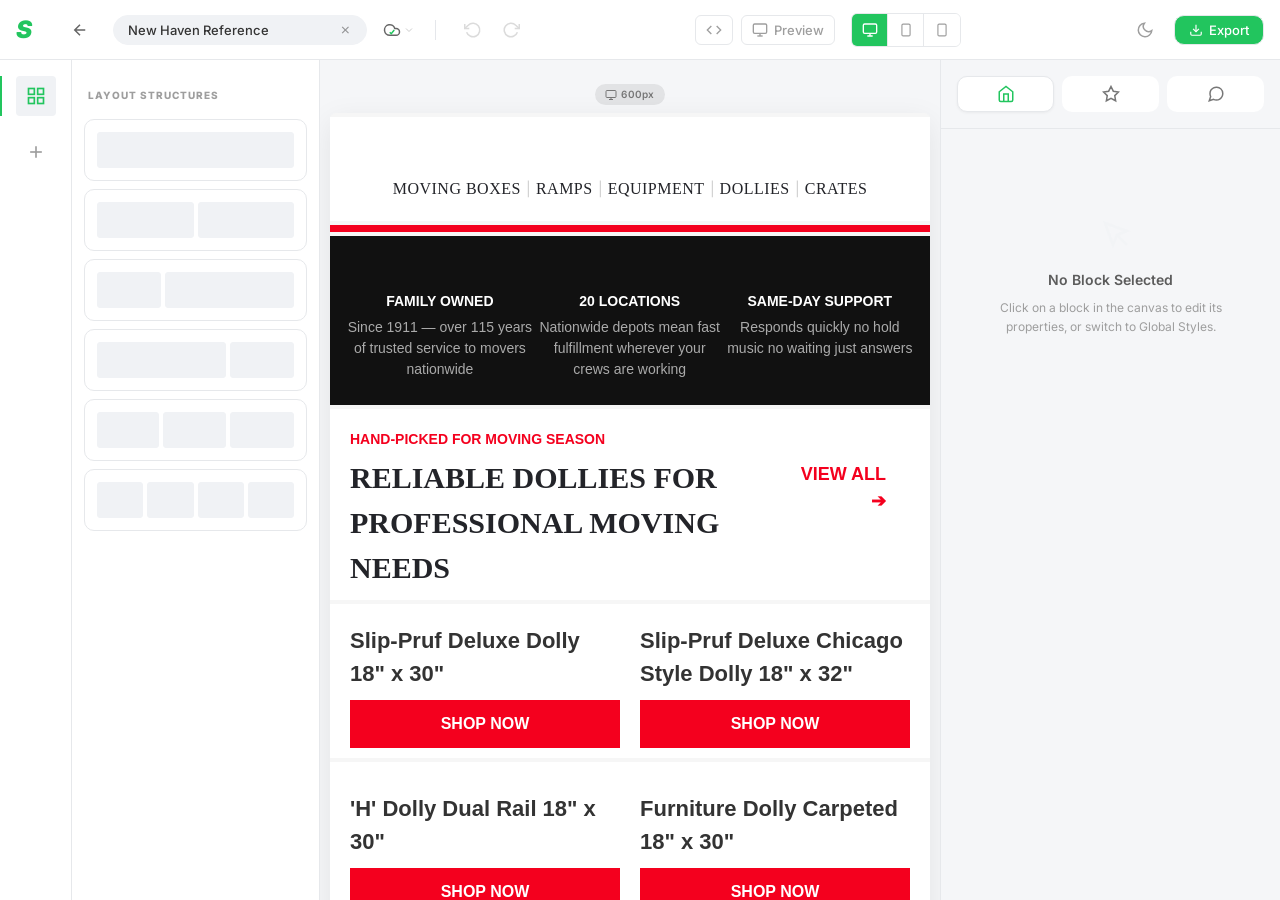
==== index.html @ c39fb2c6 "f" ====
<!DOCTYPE html>
<html lang="en">
<head>
  <meta charset="UTF-8">
  <meta name="viewport" content="width=device-width, initial-scale=1.0">
  <title>Email Newsletter Builder</title>
  <meta name="description" content="Drag-and-drop email newsletter builder. Create professional, responsive email templates with ease.">
  <link rel="stylesheet" href="styles/main.css">
  <link rel="icon" href="data:image/svg+xml,<svg xmlns='http://www.w3.org/2000/svg' viewBox='0 0 100 100'><text y='.9em' font-size='90'>📧</text></svg>">
</head>
<body>

  <!-- ======================== APP LAYOUT ======================== -->
  <div class="app-layout">

    <!-- ==================== TOP TOOLBAR ==================== -->
    <header class="toolbar" id="main-toolbar" style="justify-content: space-between; padding: 0 16px;">
      
      <!-- LEFT SECTION -->
      <div class="toolbar__left" style="gap: 16px;">
        <!-- Logo -->
        <div class="toolbar__logo" style="color:var(--accent-green); font-size:24px; font-style:italic; font-weight:900; letter-spacing:-1px;">
          S
        </div>

        <!-- Back Button -->
        <button class="toolbar-btn toolbar-btn--icon" style="border:none; box-shadow:none; background:transparent;" title="Back">
          <svg viewBox="0 0 24 24" fill="none" stroke="#666" stroke-width="2"><path d="M19 12H5M12 19l-7-7 7-7"/></svg>
        </button>

        <!-- Template Name Pill -->
        <div class="toolbar__template-name">
          <input type="text" id="template-name-input" value="New Haven Reference" spellcheck="false" />
          <svg style="width:14px;height:14px;cursor:pointer;opacity:0.5;" viewBox="0 0 24 24" fill="none" stroke="currentColor" stroke-width="2"><line x1="18" y1="6" x2="6" y2="18"></line><line x1="6" y1="6" x2="18" y2="18"></line></svg>
        </div>

        <!-- Save/Cloud -->
        <button class="toolbar-btn" style="border:none; box-shadow:none; background:transparent; padding:0; gap:2px; color:#666;" id="btn-save" title="Save">
          <svg style="width:18px;height:18px;" viewBox="0 0 24 24" fill="none" stroke="currentColor" stroke-width="2"><path d="M17.5 19H9a7 7 0 1 1 6.71-9h1.79a4.5 4.5 0 1 1 0 9Z"/><polyline points="9 15 11 17 15 12" stroke="var(--accent-green)"></polyline></svg>
          <svg style="width:12px;height:12px;color:#ccc;" viewBox="0 0 24 24" fill="none" stroke="currentColor" stroke-width="2"><polyline points="6 9 12 15 18 9"></polyline></svg>
        </button>

        <div class="toolbar__divider" style="height:20px; margin:0 4px; background:#e5e7eb;"></div>

        <!-- History Group -->
        <div style="display:flex; gap:4px;">
          <button class="toolbar-btn toolbar-btn--icon" style="border:none; box-shadow:none; background:transparent; color:#999;" id="btn-undo" title="Undo">
            <svg viewBox="0 0 24 24" fill="none" stroke="currentColor" stroke-width="2"><polyline points="1 4 1 10 7 10"/><path d="M3.51 15a9 9 0 102.13-9.36L1 10"/></svg>
          </button>
          <button class="toolbar-btn toolbar-btn--icon" style="border:none; box-shadow:none; background:transparent; color:#999;" id="btn-redo" title="Redo">
            <svg viewBox="0 0 24 24" fill="none" stroke="currentColor" stroke-width="2"><polyline points="23 4 23 10 17 10"/><path d="M20.49 15a9 9 0 11-2.13-9.36L23 10"/></svg>
          </button>
        </div>
      </div>

      <!-- CENTER SECTION -->
      <div class="toolbar__center" style="display:flex; align-items:center; gap:8px;">
        <button class="toolbar-btn" style="border:1px solid var(--border-color); color:var(--text-muted);" id="btn-code" title="HTML Code">
          <svg style="width:16px;height:16px;" viewBox="0 0 24 24" fill="none" stroke="currentColor" stroke-width="2"><polyline points="16 18 22 12 16 6"/><polyline points="8 6 2 12 8 18"/></svg>
        </button>
        <button class="toolbar-btn" style="border:1px solid var(--border-color); color:var(--text-muted);" id="btn-preview" title="Preview">
          <svg style="width:16px;height:16px;" viewBox="0 0 24 24" fill="none" stroke="currentColor" stroke-width="2"><rect x="2" y="3" width="20" height="14" rx="2"/><line x1="8" y1="21" x2="16" y2="21"/><line x1="12" y1="17" x2="12" y2="21"/></svg>
          <span style="font-size:13px;">Preview</span>
        </button>

        <!-- Responsive Toggles -->
        <div style="display:flex; border:1px solid var(--border-color); border-radius:var(--radius-sm); overflow:hidden; margin-left:8px;">
          <button class="toolbar-btn responsive-toggle__btn responsive-toggle__btn--active" data-viewport="desktop" style="border:none; border-radius:0; border-right:1px solid var(--border-color);">
            <svg style="width:16px;height:16px;" viewBox="0 0 24 24" fill="none" stroke="currentColor" stroke-width="2"><rect x="2" y="3" width="20" height="14" rx="2"/><line x1="8" y1="21" x2="16" y2="21"/><line x1="12" y1="17" x2="12" y2="21"/></svg>
          </button>
          <button class="toolbar-btn responsive-toggle__btn" data-viewport="tablet" style="border:none; border-radius:0; border-right:1px solid var(--border-color); color:var(--text-muted);">
            <svg style="width:14px;height:14px;" viewBox="0 0 24 24" fill="none" stroke="currentColor" stroke-width="2"><rect x="5" y="2" width="14" height="20" rx="2"/><line x1="12" y1="18" x2="12.01" y2="18"/></svg>
          </button>
          <button class="toolbar-btn responsive-toggle__btn" data-viewport="mobile" style="border:none; border-radius:0; padding:6px 12px; color:var(--text-muted);">
            <svg style="width:14px;height:14px;" viewBox="0 0 24 24" fill="none" stroke="currentColor" stroke-width="2"><rect x="5" y="2" width="14" height="20" rx="2"/><line x1="12" y1="18" x2="12.01" y2="18"/></svg>
          </button>
        </div>
      </div>

      <!-- RIGHT SECTION -->
      <div class="toolbar__right" style="gap:12px; display: flex; align-items: center;">
        <!-- Theme Toggle -->
        <button class="toolbar-btn toolbar-btn--icon" id="btn-theme-toggle" style="border:none; box-shadow:none; background:transparent; color:var(--text-muted);" title="Toggle Dark Mode">
          <svg viewBox="0 0 24 24" fill="none" stroke="currentColor" stroke-width="2"><path d="M21 12.79A9 9 0 1 1 11.21 3 7 7 0 0 0 21 12.79z"></path></svg>
        </button>

        <!-- Export -->
        <div style="position:relative;">
          <button class="toolbar-btn toolbar-btn--primary" style="gap:6px; font-weight:500; font-size:13px; padding:6px 14px;" id="btn-export">
            <svg viewBox="0 0 24 24" fill="none" stroke="currentColor" stroke-width="2" style="width:14px;height:14px;"><path d="M21 15v4a2 2 0 01-2 2H5a2 2 0 01-2-2v-4"/><polyline points="7 10 12 15 17 10"/><line x1="12" y1="15" x2="12" y2="3"/></svg>
            Export
          </button>
          
          <div class="export-dropdown" id="export-dropdown">
            <button class="export-dropdown__item" id="export-copy">
              <svg viewBox="0 0 24 24" fill="none" stroke="currentColor" stroke-width="2"><rect x="9" y="9" width="13" height="13" rx="2"/><path d="M5 15H4a2 2 0 01-2-2V4a2 2 0 012-2h9a2 2 0 012 2v1"/></svg>
              Copy HTML
            </button>
            <button class="export-dropdown__item" id="export-download">
              <svg viewBox="0 0 24 24" fill="none" stroke="currentColor" stroke-width="2"><path d="M21 15v4a2 2 0 01-2 2H5a2 2 0 01-2-2v-4"/><polyline points="7 10 12 15 17 10"/><line x1="12" y1="15" x2="12" y2="3"/></svg>
              Download .html
            </button>
          </div>
        </div>
      </div>
    </header>

    <!-- ==================== LEFT PANEL — BLOCKS ==================== -->
    <aside class="panel-left" id="panel-left">
      <!-- Thin Sidebar -->
      <div class="panel-left__thin">
        <button class="panel-tab panel-tab--active" data-tab="structures" title="Structures">
          <svg viewBox="0 0 24 24" fill="none" stroke="currentColor" stroke-width="2"><rect x="3" y="3" width="7" height="7"/><rect x="14" y="3" width="7" height="7"/><rect x="3" y="14" width="7" height="7"/><rect x="14" y="14" width="7" height="7"/></svg>
        </button>
        <button class="panel-tab" data-tab="blocks" title="Add Blocks">
          <svg viewBox="0 0 24 24" fill="none" stroke="currentColor" stroke-width="2"><line x1="12" y1="5" x2="12" y2="19"/><line x1="5" y1="12" x2="19" y2="12"/></svg>
        </button>
      </div>

      <!-- Wide Sidebar -->
      <div class="panel-left__wide">
        <div class="panel-left__body" id="blocks-panel-body">
          <!-- Rendered by BlocksPanel.render() -->
        </div>
      </div>
    </aside>

    <!-- ==================== CENTER CANVAS ==================== -->
    <main class="canvas-area" id="canvas-area">
      <div class="canvas-width-badge" id="canvas-width-badge">
        <svg viewBox="0 0 24 24" fill="none" stroke="currentColor" stroke-width="2" style="width:12px;height:12px;"><rect x="2" y="3" width="20" height="14" rx="2"/><line x1="8" y1="21" x2="16" y2="21"/><line x1="12" y1="17" x2="12" y2="21"/></svg>
        <span id="canvas-width-text">600px</span>
      </div>
      <div class="canvas-wrapper" id="canvas-wrapper">
        <div class="canvas-email" id="canvas-email">
          <!-- Rendered by Canvas.render() -->
        </div>
      </div>
    </main>

    <!-- ==================== RIGHT PANEL — PROPERTIES ==================== -->
    <aside class="panel-right" id="panel-right">
      <div class="panel-right__tabs">
        <button class="panel-right__tab panel-right__tab--active" data-tab="properties" title="Block Properties">
          <svg viewBox="0 0 24 24" fill="none" stroke="currentColor" stroke-width="2"><path d="M3 9l9-7 9 7v11a2 2 0 0 1-2 2H5a2 2 0 0 1-2-2z"></path><polyline points="9 22 9 12 15 12 15 22"></polyline></svg>
        </button>
        <button class="panel-right__tab" data-tab="global" title="Global Styles">
          <svg viewBox="0 0 24 24" fill="none" stroke="currentColor" stroke-width="2"><polygon points="12 2 15.09 8.26 22 9.27 17 14.14 18.18 21.02 12 17.77 5.82 21.02 7 14.14 2 9.27 8.91 8.26 12 2"></polygon></svg>
        </button>
        <button class="panel-right__tab" title="Message Settings">
          <svg viewBox="0 0 24 24" fill="none" stroke="currentColor" stroke-width="2"><path d="M21 11.5a8.38 8.38 0 0 1-.9 3.8 8.5 8.5 0 0 1-7.6 4.7 8.38 8.38 0 0 1-3.8-.9L3 21l1.9-5.7a8.38 8.38 0 0 1-.9-3.8 8.5 8.5 0 0 1 4.7-7.6 8.38 8.38 0 0 1 3.8-.9h.5a8.48 8.48 0 0 1 8 8v.5z"></path></svg>
        </button>
      </div>
      <div class="panel-right__body" id="properties-panel-body">
        <!-- Rendered by PropertiesPanel.render() -->
      </div>
    </aside>

  </div>

  <!-- ======================== CODE VIEW MODAL ======================== -->
  <div class="modal-overlay" id="code-modal">
    <div class="modal">
      <div class="modal__header">
        <h2 class="modal__title">&lt;/&gt; HTML Source Code</h2>
        <button class="modal__close" id="code-modal-close">
          <svg viewBox="0 0 24 24" fill="none" stroke="currentColor" stroke-width="2"><line x1="18" y1="6" x2="6" y2="18"/><line x1="6" y1="6" x2="18" y2="18"/></svg>
        </button>
      </div>
      <div class="modal__body">
        <pre class="code-preview" id="code-preview-content"></pre>
      </div>
      <div class="modal__footer">
        <button class="btn btn--secondary" id="code-copy-btn">
          <svg viewBox="0 0 24 24" fill="none" stroke="currentColor" stroke-width="2"><rect x="9" y="9" width="13" height="13" rx="2"/><path d="M5 15H4a2 2 0 01-2-2V4a2 2 0 012-2h9a2 2 0 012 2v1"/></svg>
          Copy HTML
        </button>
        <button class="btn btn--primary" onclick="ExportEngine.closeCodeView()">Done</button>
      </div>
    </div>
  </div>

  <!-- ======================== TEMPLATES MODAL ======================== -->
  <div class="modal-overlay" id="templates-modal">
    <div class="modal" style="width: 500px; max-width: 90vw;">
      <div class="modal__header">
        <h2 class="modal__title">Stored Templates</h2>
        <button class="modal__close" id="templates-modal-close">
          <svg viewBox="0 0 24 24" fill="none" stroke="currentColor" stroke-width="2"><line x1="18" y1="6" x2="6" y2="18"/><line x1="6" y1="6" x2="18" y2="18"/></svg>
        </button>
      </div>
      <div class="modal__body" style="max-height: 400px; overflow-y: auto;" id="templates-list-container">
        <!-- Rendered via JS -->
      </div>
      <div class="modal__footer">
        <button class="btn btn--secondary" id="btn-new-template">Create New Blank Template</button>
        <button class="btn btn--primary" id="templates-modal-done">Done</button>
      </div>
    </div>
  </div>

  <!-- ======================== TOAST CONTAINER ======================== -->
  <div class="toast-container" id="toast-container"></div>

  <!-- ======================== SCRIPTS ======================== -->
  <script src="js/seed.js"></script>
  <script src="js/utils.js"></script>
  <script src="js/state.js"></script>

  <script src="js/blocks-panel.js"></script>
  <script src="js/canvas.js"></script>
  <script src="js/drag-drop.js"></script>
  <script src="js/properties-panel.js"></script>
  <script src="js/export.js"></script>
  <script src="js/app.js"></script>

</body>
</html>
---- styles/main.css ----
/* ==========================================================================
   Email Newsletter Builder — Design System
   Premium dark UI inspired by Stripo.email
   ========================================================================== */

/* ---------- Google Fonts ---------- */
@import url('https://fonts.googleapis.com/css2?family=Inter:wght@300;400;500;600;700;800&display=swap');

/* ---------- CSS Custom Properties ---------- */
:root {
  /* Surface colors */
  --bg-app: #f5f6f8;
  --bg-sidebar: #ffffff;
  --bg-sidebar-hover: #f0f2f5;
  --bg-panel: #f5f6f8;
  --bg-panel-header: #ffffff;
  --bg-canvas: #f5f6f8;
  --bg-email: #f6f6f6;
  --bg-input: #ffffff;
  --bg-input-focus: #ffffff;
  --bg-card: #ffffff;
  --bg-card-hover: #fafafa;
  --bg-toolbar: #ffffff;
  --bg-dropdown: #ffffff;
  --bg-tooltip: #333333;

  /* Text colors */
  --text-primary: #333333;
  --text-secondary: #5c5c5c;
  --text-muted: #9e9e9e;
  --text-inverse: #ffffff;

  /* Accent colors */
  --accent-green: #22c55e;
  --accent-green-hover: #16a34a;
  --accent-green-glow: rgba(34, 197, 94, 0.15);
  --accent-blue: #3b82f6;
  --accent-orange: #f97316;
  --accent-orange-border: rgba(249, 115, 22, 0.4);
  --accent-red: #ef4444;
  --accent-purple: #8b5cf6;
  
  /* Canvas specific UI */
  --bg-action-pill: #47475b; /* dark pill like screenshot */

  /* Borders */
  --border-color: #e6e8eb;
  --border-light: #f0f2f5;
  --border-focus: var(--accent-green);

  /* Spacing */
  --space-xs: 4px;
  --space-sm: 8px;
  --space-md: 12px;
  --space-lg: 16px;
  --space-xl: 24px;
  --space-2xl: 32px;

  /* Radii */
  --radius-sm: 6px;
  --radius-md: 10px;
  --radius-lg: 14px;
  --radius-xl: 20px;
  --radius-full: 9999px;

  /* Shadows */
  --shadow-sm: 0 1px 3px rgba(0, 0, 0, 0.05);
  --shadow-md: 0 4px 12px rgba(0, 0, 0, 0.05);
  --shadow-lg: 0 8px 30px rgba(0, 0, 0, 0.08);
  --shadow-glow-green: 0 4px 12px rgba(34, 197, 94, 0.2);
  --shadow-glow-orange: 0 4px 12px rgba(249, 115, 22, 0.2);

  /* Typography */
  --font-family: 'Inter', -apple-system, BlinkMacSystemFont, 'Segoe UI', sans-serif;
  --font-mono: 'JetBrains Mono', 'Fira Code', 'Consolas', monospace;
  --font-size-xs: 10px;
  --font-size-sm: 12px;
  --font-size-md: 13px;
  --font-size-base: 14px;
  --font-size-lg: 16px;
  --font-size-xl: 18px;
  --font-size-2xl: 22px;

  /* Transitions */
  --transition-fast: 120ms ease;
  --transition-normal: 200ms ease;
  --transition-slow: 350ms ease;

  /* Z-indices */
  --z-panel: 10;
  --z-toolbar: 20;
  --z-dropdown: 30;
  --z-modal: 50;
  --z-drag: 100;

  /* Panel widths */
  --panel-left-width: 320px;
  --panel-right-width: 340px;
  --toolbar-height: 60px;
}

/* ==========================================================================
   Dark Mode Theme Overrides
   ========================================================================== */
.theme-dark {
  --bg-app: #121212 !important;
  --bg-sidebar: #1e1e1e !important;
  --bg-sidebar-hover: #2d2d2d !important;
  --bg-panel: #1e1e1e !important;
  --bg-panel-header: #1e1e1e !important;
  --bg-canvas: #0f0f0f !important;
  --bg-email: #2a2a2a !important;
  --bg-input: #2d2d2d !important;
  --bg-input-focus: #333333 !important;
  --bg-card: #252525 !important;
  --bg-card-hover: #2d2d2d !important;
  --bg-toolbar: #1e1e1e !important;
  --bg-dropdown: #252525 !important;
  --bg-tooltip: #ffffff !important;

  --text-primary: #e0e0e0 !important;
  --text-secondary: #aaaaaa !important;
  --text-muted: #777777 !important;
  --text-inverse: #121212 !important;

  --border-color: #333333 !important;
  --border-light: #2d2d2d !important;

  --shadow-sm: 0 1px 3px rgba(0, 0, 0, 0.4) !important;
  --shadow-md: 0 4px 12px rgba(0, 0, 0, 0.4) !important;
  --shadow-lg: 0 8px 30px rgba(0, 0, 0, 0.6) !important;
}

.theme-dark .panel-left__thin,
.theme-dark .panel-left__wide,
.theme-dark .accordion {
  background: var(--bg-sidebar) !important;
}

.theme-dark .toolbar-btn,
.theme-dark .toolbar-btn--icon {
  border-color: var(--border-color) !important;
  color: var(--text-primary) !important;
}

.theme-dark .toolbar-btn:hover {
  background: var(--bg-sidebar-hover) !important;
}

.theme-dark .toolbar__template-name,
.theme-dark .toolbar__template-name input {
  background: var(--bg-input) !important;
  color: var(--text-primary) !important;
}

.theme-dark .panel-tab svg,
.theme-dark .toolbar-btn svg,
.theme-dark .accordion__header {
  color: var(--text-primary) !important;
}

.theme-dark .accordion {
  border-color: var(--border-color) !important;
}

/* ---------- Reset & Base ---------- */
*, *::before, *::after {
  box-sizing: border-box;
  margin: 0;
  padding: 0;
}

html, body {
  height: 100%;
  overflow: hidden;
}

body {
  font-family: var(--font-family);
  font-size: var(--font-size-base);
  color: var(--text-primary);
  background: var(--bg-app);
  -webkit-font-smoothing: antialiased;
  -moz-osx-font-smoothing: grayscale;
  line-height: 1.5;
}

a { color: var(--accent-blue); text-decoration: none; }
a:hover { text-decoration: underline; }

button {
  font-family: inherit;
  cursor: pointer;
  border: none;
  background: none;
  color: inherit;
  font-size: inherit;
}

input, select, textarea {
  font-family: inherit;
  font-size: var(--font-size-md);
  color: var(--text-primary);
  background: var(--bg-input);
  border: 1px solid var(--border-color);
  border-radius: var(--radius-sm);
  padding: 6px 10px;
  outline: none;
  transition: border-color var(--transition-fast), background var(--transition-fast);
}

input:focus, select:focus, textarea:focus {
  border-color: var(--border-focus);
  background: var(--bg-input-focus);
}

/* ---------- Scrollbar ---------- */
::-webkit-scrollbar { width: 6px; height: 6px; }
::-webkit-scrollbar-track { background: transparent; }
::-webkit-scrollbar-thumb {
  background: var(--border-color);
  border-radius: var(--radius-full);
}
::-webkit-scrollbar-thumb:hover { background: var(--border-light); }

/* ---------- App Layout ---------- */
.app-layout {
  display: grid;
  grid-template-rows: var(--toolbar-height) 1fr;
  grid-template-columns: var(--panel-left-width) 1fr var(--panel-right-width);
  grid-template-areas:
    "toolbar toolbar toolbar"
    "left canvas right";
  height: 100vh;
  width: 100vw;
}

/* ---------- Top Toolbar ---------- */
.toolbar {
  grid-area: toolbar;
  display: flex;
  align-items: center;
  justify-content: space-between;
  padding: 0 var(--space-lg);
  background: var(--bg-toolbar);
  backdrop-filter: blur(12px);
  border-bottom: 1px solid var(--border-color);
  z-index: var(--z-toolbar);
  gap: var(--space-md);
}

.toolbar__left, .toolbar__center, .toolbar__right {
  display: flex;
  align-items: center;
  gap: var(--space-sm);
}

.toolbar__left { flex: 0 0 auto; }
.toolbar__center { flex: 1 1 auto; justify-content: center; }
.toolbar__right { flex: 0 0 auto; }

.toolbar__logo {
  display: flex;
  align-items: center;
  gap: var(--space-sm);
  font-weight: 700;
  font-size: var(--font-size-lg);
  color: var(--accent-green);
  letter-spacing: -0.5px;
  margin-right: var(--space-lg);
}

.toolbar__logo svg {
  width: 24px;
  height: 24px;
}

.toolbar__template-name {
  display: flex;
  align-items: center;
  gap: var(--space-sm);
  background: var(--border-light);
  border: 1px solid var(--border-light);
  border-radius: var(--radius-xl);
  padding: 6px 14px;
  font-size: var(--font-size-md);
  font-weight: 500;
  color: var(--text-primary);
  min-width: 180px;
  cursor: text;
  transition: border-color var(--transition-fast), background var(--transition-fast);
}

.toolbar__template-name:hover,
.toolbar__template-name:focus-within {
  border-color: var(--border-color);
  background: var(--bg-input);
}

.toolbar__template-name input {
  background: none;
  border: none;
  padding: 0;
  color: var(--text-primary);
  font-weight: 500;
  width: 100%;
}

.toolbar__template-name input:focus { border: none; background: none; }

.toolbar__divider {
  width: 1px;
  height: 24px;
  background: var(--border-color);
  margin: 0 var(--space-sm);
}

/* Toolbar buttons */
.toolbar-btn {
  display: flex;
  align-items: center;
  justify-content: center;
  gap: 6px;
  padding: 6px 10px;
  border-radius: var(--radius-sm);
  border: 1px solid var(--border-color);
  background: var(--bg-card);
  font-size: var(--font-size-sm);
  font-weight: 500;
  color: var(--text-secondary);
  transition: all var(--transition-fast);
  position: relative;
}

.toolbar-btn:hover {
  background: var(--bg-sidebar-hover);
  color: var(--text-primary);
  border-color: #d1d5db;
}

.toolbar-btn--icon {
  padding: 6px;
  width: 34px;
  height: 34px;
}

.toolbar-btn svg {
  width: 18px;
  height: 18px;
  flex-shrink: 0;
}

.toolbar-btn--disabled {
  opacity: 0.35;
  pointer-events: none;
}

.toolbar-btn--primary {
  background: var(--accent-green);
  color: var(--text-inverse);
  font-weight: 600;
  padding: 7px 18px;
  border-radius: var(--radius-md);
}

.toolbar-btn--primary:hover {
  background: var(--accent-green-hover);
  color: var(--text-inverse);
  box-shadow: var(--shadow-glow-green);
}

.toolbar-btn--export {
  background: var(--accent-green);
  color: var(--text-inverse);
  font-weight: 600;
  padding: 7px 20px;
  border-radius: var(--radius-md);
  border: 1px solid var(--accent-green);
  gap: 8px;
}

.toolbar-btn--export:hover {
  background: var(--accent-green-hover);
  border-color: var(--accent-green-hover);
  transform: translateY(-1px);
  color: var(--text-inverse);
}

/* ---------- Left Panel (Blocks) ---------- */
.panel-left {
  grid-area: left;
  background: var(--bg-sidebar);
  border-right: 1px solid var(--border-color);
  display: flex;
  flex-direction: row;
  overflow: hidden;
  z-index: var(--z-panel);
}

.panel-left__header {
  display: flex;
  align-items: center;
  gap: 0;
  padding: 0;
  border-bottom: 1px solid var(--border-color);
  flex-shrink: 0;
}

.panel-left__close {
  padding: var(--space-md) var(--space-md);
  color: var(--text-muted);
  transition: color var(--transition-fast);
  flex-shrink: 0;
}

.panel-left__close:hover { color: var(--text-primary); }
.panel-left__close svg { width: 16px; height: 16px; }

.panel-left__thin {
  width: 72px;
  border-right: 1px solid var(--border-color);
  display: flex;
  flex-direction: column;
  align-items: center;
  padding-top: 16px;
  gap: 16px;
  background: #ffffff;
  flex-shrink: 0;
}

.panel-left__wide {
  flex: 1;
  display: flex;
  flex-direction: column;
  background: #ffffff;
  overflow: hidden;
}

.panel-tab {
  width: 40px;
  height: 40px;
  display: flex;
  align-items: center;
  justify-content: center;
  border-radius: 4px;
  color: var(--text-muted);
  transition: all var(--transition-fast);
  position: relative;
}

.panel-tab svg {
  width: 20px;
  height: 20px;
}

.panel-tab:hover {
  color: var(--text-secondary);
  background: var(--bg-sidebar-hover);
}

.panel-tab--active {
  color: var(--text-primary);
  background: var(--bg-sidebar-hover);
}

.panel-tab--active::before {
  content: '';
  position: absolute;
  left: -16px;
  top: 0;
  bottom: 0;
  width: 2px;
  background: var(--accent-green);
}

.panel-left__body {
  flex: 1;
  overflow-y: auto;
  padding: var(--space-md);
}

.panel-right__tab {
  flex: 1;
  padding: 8px;
  font-size: var(--font-size-sm);
  font-weight: 500;
  color: var(--text-muted);
  border-bottom: 2px solid transparent;
  transition: all var(--transition-fast);
  text-align: center;
  background: white;
  margin: 0;
}

.panel-right__tab:hover {
  color: var(--text-secondary);
  background: #fbfbfc;
}

.panel-right__tab--active {
  color: var(--text-primary);
  border-color: var(--border-color);
  box-shadow: var(--shadow-sm);
}

.panel-right__body {
  flex: 1;
  overflow-y: auto;
  padding: var(--space-md);
  background: var(--bg-panel);
}

.panel-section-title {
  font-size: var(--font-size-xs);
  font-weight: 600;
  text-transform: uppercase;
  letter-spacing: 1px;
  color: var(--text-muted);
  padding: var(--space-sm) var(--space-xs);
  margin-top: var(--space-sm);
}

/* Structure grid cards */
.structures-grid {
  display: flex;
  flex-direction: column;
  gap: var(--space-sm);
  margin-top: var(--space-sm);
}

.structure-card {
  background: var(--bg-card);
  border: 1px solid var(--border-color);
  border-radius: var(--radius-md);
  padding: var(--space-md) var(--space-md);
  cursor: grab;
  transition: all var(--transition-fast);
  display: flex;
  align-items: center;
  gap: var(--space-md);
}

.structure-card:hover {
  background: var(--bg-card-hover);
  border-color: var(--border-light);
  transform: translateX(2px);
}

.structure-card:active {
  cursor: grabbing;
  transform: scale(0.97);
}

.structure-card__preview {
  display: flex;
  gap: 4px;
  flex: 1;
  height: 36px;
}

.structure-card__col {
  background: var(--bg-sidebar-hover);
  border: 1px solid var(--border-light);
  border-radius: 3px;
  height: 100%;
}

/* Content block cards */
.blocks-grid {
  display: grid;
  grid-template-columns: 1fr;
  gap: var(--space-md);
  margin-top: var(--space-sm);
}

.block-card {
  background: var(--bg-card);
  border: 1px solid var(--border-color);
  border-radius: var(--radius-sm);
  padding: 16px 8px;
  cursor: grab;
  transition: all var(--transition-fast);
  display: flex;
  flex-direction: column;
  align-items: center;
  gap: 8px;
  text-align: center;
  min-height: 72px;
  justify-content: center;
}

.block-card:hover {
  background: var(--bg-card-hover);
  border-color: var(--accent-green);
  transform: translateY(-2px);
  box-shadow: var(--shadow-md);
}

.block-card:active {
  cursor: grabbing;
  transform: scale(0.95);
}

.block-card__icon {
  width: 24px;
  height: 24px;
  color: var(--accent-green);
  opacity: 0.85;
}

.block-card__label {
  font-size: var(--font-size-xs);
  font-weight: 500;
  color: var(--text-secondary);
  letter-spacing: 0.2px;
}

/* ---------- Center Canvas ---------- */
.canvas-area {
  grid-area: canvas;
  background: var(--bg-canvas);
  overflow: auto;
  display: flex;
  flex-direction: column;
  align-items: center;
  padding: var(--space-xl) var(--space-lg);
}

.canvas-viewport-label {
  display: flex;
  align-items: center;
  gap: 6px;
  font-size: var(--font-size-xs);
  font-weight: 600;
  text-transform: uppercase;
  letter-spacing: 1px;
  color: #888;
  margin-bottom: var(--space-md);
  opacity: 0;
  transition: opacity var(--transition-normal);
}

.canvas-viewport-label--visible {
  opacity: 1;
}

.canvas-viewport-label svg {
  width: 14px;
  height: 14px;
}

.canvas-wrapper {
  width: 600px;
  max-width: 600px;
  min-height: calc(100vh - var(--toolbar-height) - var(--space-xl) * 2 - 30px);
  flex-shrink: 0;
  position: relative;
  overflow: visible;
  transition: width 0.4s cubic-bezier(0.4, 0, 0.2, 1), max-width 0.4s cubic-bezier(0.4, 0, 0.2, 1);
}

.canvas-wrapper--tablet {
  width: 480px;
  max-width: 480px;
}

.canvas-wrapper--mobile {
  width: 375px;
  max-width: 375px;
}

.canvas-email {
  width: 100%;
  max-width: 100%;
  background: var(--bg-email);
  box-shadow: var(--shadow-lg);
  border-radius: var(--radius-sm);
  position: relative;
  min-height: 200px;
  overflow: visible;
  word-break: break-word;
}

/* Force all tables inside canvas to respect container width */
.canvas-email table {
  max-width: 100%;
  table-layout: fixed;
  word-break: break-word;
}

.canvas-email img {
  max-width: 100%;
  height: auto;
}

.canvas-email * {
  max-width: 100%;
  box-sizing: border-box;
}

/* Mobile frame indicator */
.canvas-wrapper--mobile .canvas-email {
  border-radius: var(--radius-lg);
  border: 2px solid #bbb;
  box-shadow: 0 8px 40px rgba(0,0,0,0.18), inset 0 0 0 1px rgba(255,255,255,0.5);
}

/* Mobile view accurate layout styles for the preview */
.canvas-wrapper--mobile .canvas-block .adapt-img {
  width: 100% !important;
  height: auto !important;
}

.canvas-wrapper--mobile h1 { font-size: 28px !important; line-height: 120% !important; }
.canvas-wrapper--mobile h2 { font-size: 24px !important; line-height: 120% !important; }
.canvas-wrapper--mobile h3 { font-size: 20px !important; line-height: 120% !important; }

.canvas-wrapper--tablet .canvas-email {
  border-radius: var(--radius-md);
  border: 2px solid #ccc;
  box-shadow: 0 8px 35px rgba(0,0,0,0.15);
}

/* Empty canvas state */
.canvas-empty {
  display: flex;
  flex-direction: column;
  align-items: center;
  justify-content: center;
  padding: 80px 40px;
  text-align: center;
  color: var(--text-muted);
}

.canvas-empty__icon {
  width: 64px;
  height: 64px;
  color: var(--border-light);
  margin-bottom: var(--space-lg);
  opacity: 0.5;
}

.canvas-empty__title {
  font-size: var(--font-size-lg);
  font-weight: 600;
  color: #888;
  margin-bottom: var(--space-sm);
}

.canvas-empty__text {
  font-size: var(--font-size-md);
  color: #999;
  max-width: 300px;
  line-height: 1.6;
}

/* Canvas blocks */
.canvas-block {
  position: relative;
  cursor: pointer;
  transition: outline var(--transition-fast);
  outline: 2px solid transparent;
  outline-offset: -2px;
}

.canvas-block:hover:not(:has(.canvas-block:hover)) {
  outline: 2px dashed var(--accent-orange-border);
  z-index: 10;
}

/* Hidden block overlay */
.canvas-block--hidden {
  opacity: 0.35;
  outline: 2px dashed #e74c3c !important;
  position: relative;
}

.canvas-block--hidden:hover:not(:has(.canvas-block:hover)) {
  opacity: 0.55;
}

.canvas-block__hidden-badge {
  position: absolute;
  top: 50%;
  left: 50%;
  transform: translate(-50%, -50%);
  background: rgba(231, 76, 60, 0.9);
  color: #fff;
  font-size: 10px;
  font-weight: 700;
  font-family: 'Inter', sans-serif;
  padding: 4px 10px;
  border-radius: 4px;
  z-index: 4;
  display: flex;
  align-items: center;
  gap: 4px;
  white-space: nowrap;
  text-transform: uppercase;
  letter-spacing: 0.5px;
  pointer-events: none;
}

.canvas-block--selected {
  outline: 2px solid var(--accent-blue) !important;
  z-index: 11;
}

.canvas-block__actions {
  position: absolute;
  top: 8px;
  right: 8px;
  display: none;
  flex-direction: row;
  gap: 4px;
  z-index: 5;
  background: var(--bg-action-pill);
  border-radius: 6px;
  padding: 4px;
  box-shadow: var(--shadow-md);
}

.canvas-block__actions * {
  max-width: none !important;
}

.canvas-block:hover:not(:has(.canvas-block:hover)) > .canvas-block__actions,
.canvas-block--selected > .canvas-block__actions {
  display: flex;
}

.canvas-block__action-btn {
  display: flex;
  align-items: center;
  justify-content: center;
  width: 28px;
  height: 28px;
  color: white;
  border-radius: 50%;
  transition: background var(--transition-fast);
}

.canvas-block__action-btn:hover {
  background: rgba(255, 255, 255, 0.2);
}

.canvas-block__action-btn svg {
  width: 14px;
  height: 14px;
}

.canvas-block__type-label {
  position: absolute;
  bottom: 0px;
  left: 16px;
  transform: translateY(50%);
  background: #6366f1; /* purple/blue pill */
  color: white;
  font-size: 11px;
  font-weight: 500;
  padding: 4px 12px;
  border-radius: 12px;
  display: none;
  letter-spacing: 0.3px;
  z-index: 5;
  box-shadow: var(--shadow-sm);
  max-width: none !important;
}

.canvas-block:hover:not(:has(.canvas-block:hover)) > .canvas-block__type-label,
.canvas-block--selected > .canvas-block__type-label {
  display: block;
}

/* Drop zones */
.drop-zone {
  height: 4px;
  position: relative;
  transition: all var(--transition-fast);
}

.drop-zone--active {
  height: 40px;
}

.drop-zone--active::after {
  content: '';
  position: absolute;
  left: 10%;
  right: 10%;
  top: 50%;
  height: 3px;
  background: var(--accent-green);
  border-radius: var(--radius-full);
  transform: translateY(-50%);
  box-shadow: var(--shadow-glow-green);
  animation: pulse-drop 1.2s ease infinite;
}

@keyframes pulse-drop {
  0%, 100% { opacity: 1; box-shadow: 0 0 8px rgba(74, 222, 128, 0.3); }
  50% { opacity: 0.6; box-shadow: 0 0 20px rgba(74, 222, 128, 0.5); }
}

.drop-zone--hover {
  height: 50px;
}

.drop-zone--hover::after {
  height: 4px;
  background: linear-gradient(90deg, transparent, var(--accent-green), transparent);
  left: 5%;
  right: 5%;
}

.drop-zone-col {
  transition: all var(--transition-fast);
  position: relative;
}

.drop-zone-col.drop-zone--active {
  background-color: rgba(74, 222, 128, 0.03);
}

.drop-zone-col.drop-zone--hover {
  background-color: rgba(74, 222, 128, 0.1);
  outline: 2px dashed var(--accent-green);
  outline-offset: -2px;
}

/* ---------- Right Panel (Properties) ---------- */
.panel-right {
  grid-area: right;
  background: var(--bg-panel);
  border-left: 1px solid var(--border-color);
  display: flex;
  flex-direction: column;
  overflow: hidden;
  z-index: var(--z-panel);
}

.panel-right__tabs {
  padding: 16px;
  gap: 8px;
  justify-content: space-between;
  border-bottom: 1px solid var(--border-color);
  display: flex;
  flex-shrink: 0;
}

.panel-right__tab {
  border: 1px solid transparent;
  border-radius: var(--radius-md);
  padding: 8px 24px;
  flex: 1;
  display: flex;
  justify-content: center;
  align-items: center;
  background: #ffffff; /* Explicit white background for inactive tabs */
  transition: all var(--transition-fast);
  cursor: pointer;
}

.panel-right__tab:hover {
  background: #f0f0f0;
}

.panel-right__tab--active {
  border: 1px solid var(--border-color);
  background: var(--bg-card);
}

.panel-right__tab svg {
  width: 18px;
  height: 18px;
  color: #777777; /* Grey icons for inactive tabs */
}

.panel-right__tab--active svg {
  color: var(--accent-green);
}

.panel-right__body {
  flex: 1;
  overflow-y: auto;
  padding: var(--space-lg);
}

/* Property group */
.prop-group {
  margin-bottom: var(--space-xl);
}

.prop-group__title {
  font-size: 13px;
  font-weight: 700;
  color: var(--text-primary);
  margin-bottom: var(--space-md);
  padding-bottom: var(--space-xs);
  border-bottom: 1px solid var(--border-light);
}

.prop-row {
  display: flex;
  align-items: center;
  justify-content: space-between;
  margin-bottom: var(--space-md);
  gap: var(--space-md);
}

.prop-row__label {
  font-size: var(--font-size-md);
  color: var(--text-secondary);
  white-space: nowrap;
  display: flex;
  align-items: center;
  gap: 4px;
  flex-shrink: 0;
}

.prop-row__label .help-icon {
  width: 14px;
  height: 14px;
  color: var(--text-muted);
  cursor: help;
}

.prop-row__control {
  display: flex;
  align-items: center;
  gap: var(--space-sm);
  flex-shrink: 0;
}

/* Color picker */
.color-picker-wrap {
  display: flex;
  align-items: center;
  gap: var(--space-sm);
}

.color-swatch {
  width: 28px;
  height: 28px;
  border-radius: var(--radius-sm);
  border: 2px solid var(--border-color);
  cursor: pointer;
  transition: border-color var(--transition-fast);
  position: relative;
  overflow: hidden;
}

.color-swatch:hover { border-color: var(--border-light); }

.color-swatch input[type="color"] {
  position: absolute;
  top: -4px;
  left: -4px;
  width: 40px;
  height: 40px;
  border: none;
  cursor: pointer;
  padding: 0;
}

.color-hex-input {
  width: 78px;
  font-family: var(--font-mono);
  font-size: var(--font-size-sm);
  text-transform: uppercase;
  letter-spacing: 0.5px;
}

/* Number input with +/- */
.number-control {
  display: flex;
  align-items: center;
  border: 1px solid var(--border-color);
  border-radius: var(--radius-sm);
  overflow: hidden;
  background: var(--bg-input);
}

.number-control__btn {
  width: 28px;
  height: 28px;
  display: flex;
  align-items: center;
  justify-content: center;
  color: var(--text-secondary);
  transition: all var(--transition-fast);
  font-size: 16px;
}

.number-control__btn:hover {
  background: var(--bg-sidebar-hover);
  color: var(--text-primary);
}

.number-control input {
  width: 48px;
  text-align: center;
  border: none;
  border-left: 1px solid var(--border-color);
  border-right: 1px solid var(--border-color);
  border-radius: 0;
  padding: 4px;
  font-size: var(--font-size-md);
  -moz-appearance: textfield;
}

.number-control input::-webkit-inner-spin-button,
.number-control input::-webkit-outer-spin-button {
  -webkit-appearance: none;
}

/* Toggle switch */
.toggle-switch {
  position: relative;
  width: 42px;
  height: 24px;
  background: var(--bg-input);
  border: 1px solid var(--border-color);
  border-radius: var(--radius-full);
  cursor: pointer;
  transition: all var(--transition-normal);
}

.toggle-switch--active {
  background: var(--accent-green);
  border-color: var(--accent-green);
}

.toggle-switch::after {
  content: '';
  position: absolute;
  top: 2px;
  left: 2px;
  width: 18px;
  height: 18px;
  background: white;
  border-radius: 50%;
  transition: transform var(--transition-normal);
  box-shadow: var(--shadow-sm);
}

.toggle-switch--active::after {
  transform: translateX(18px);
}

/* Alignment buttons */
.align-buttons {
  display: flex;
  border: 1px solid var(--border-color);
  border-radius: var(--radius-sm);
  overflow: hidden;
}

.align-btn {
  width: 34px;
  height: 30px;
  display: flex;
  align-items: center;
  justify-content: center;
  color: var(--text-muted);
  transition: all var(--transition-fast);
  border-right: 1px solid var(--border-color);
}

.align-btn:last-child { border-right: none; }

.align-btn:hover {
  background: var(--bg-sidebar-hover);
  color: var(--text-secondary);
}

.align-btn--active {
  background: var(--accent-green);
  color: var(--text-inverse);
}

.align-btn svg { width: 16px; height: 16px; }

/* Panel tabs */
.panel-tab--active {
  background: var(--bg-sidebar-hover);
  color: var(--accent-green);
}

/* Accordion section */
.accordion {
  background: #ffffff;
  border: 1px solid #e5e7eb;
  border-radius: var(--radius-sm);
  margin-bottom: var(--space-md);
  box-shadow: 0 1px 2px rgba(0,0,0,0.02);
  overflow: hidden;
}

.accordion__header {
  display: flex;
  align-items: center;
  justify-content: space-between;
  padding: 12px 16px;
  font-size: 12px;
  font-weight: 700;
  color: #666;
  text-transform: uppercase;
  background: var(--bg-card);
  cursor: pointer;
  transition: background var(--transition-fast);
}

.accordion__header:hover {
  background: var(--bg-card-hover);
}

.accordion__chevron {
  width: 16px;
  height: 16px;
  color: var(--text-muted);
  transition: transform var(--transition-normal);
}

.accordion--open .accordion__chevron {
  transform: rotate(180deg);
}

.accordion__body {
  max-height: 0;
  overflow: hidden;
  transition: max-height var(--transition-slow);
}

.accordion--open .accordion__body {
  max-height: 500px;
}

.accordion__content {
  padding: var(--space-md) var(--space-lg) var(--space-lg);
}

/* Empty properties state */
.props-empty {
  display: flex;
  flex-direction: column;
  align-items: center;
  justify-content: center;
  padding: 60px 30px;
  text-align: center;
}

.props-empty__icon {
  width: 48px;
  height: 48px;
  color: var(--border-light);
  margin-bottom: var(--space-lg);
  opacity: 0.4;
}

.props-empty__title {
  font-size: var(--font-size-base);
  font-weight: 600;
  color: var(--text-secondary);
  margin-bottom: var(--space-sm);
}

.props-empty__text {
  font-size: var(--font-size-sm);
  color: var(--text-muted);
  line-height: 1.6;
}

/* Select dropdown */
.prop-select {
  width: 100%;
  padding: 6px 10px;
  padding-right: 28px;
  -webkit-appearance: none;
  -moz-appearance: none;
  appearance: none;
  background-image: url("data:image/svg+xml,%3Csvg width='10' height='6' viewBox='0 0 10 6' fill='none' xmlns='http://www.w3.org/2000/svg'%3E%3Cpath d='M1 1L5 5L9 1' stroke='%239090a8' stroke-width='1.5' stroke-linecap='round'/%3E%3C/svg%3E");
  background-repeat: no-repeat;
  background-position: right 10px center;
  cursor: pointer;
}

/* Small input */
.prop-input {
  width: 100%;
}

.prop-input--sm { width: 80px; }
.prop-input--md { width: 120px; }

/* Textarea */
.prop-textarea {
  width: 100%;
  min-height: 60px;
  resize: vertical;
}

/* ---------- Modal / Overlay ---------- */
.modal-overlay {
  position: fixed;
  inset: 0;
  background: rgba(0, 0, 0, 0.6);
  backdrop-filter: blur(4px);
  display: none;
  align-items: center;
  justify-content: center;
  z-index: var(--z-modal);
}

.modal-overlay--visible {
  display: flex;
}

.modal {
  background: var(--bg-panel);
  border: 1px solid var(--border-color);
  border-radius: var(--radius-lg);
  box-shadow: var(--shadow-lg);
  width: 90%;
  max-width: 800px;
  max-height: 85vh;
  display: flex;
  flex-direction: column;
  animation: modal-enter 0.3s ease;
}

@keyframes modal-enter {
  from { opacity: 0; transform: translateY(20px) scale(0.96); }
  to { opacity: 1; transform: translateY(0) scale(1); }
}

.modal__header {
  display: flex;
  align-items: center;
  justify-content: space-between;
  padding: var(--space-lg) var(--space-xl);
  border-bottom: 1px solid var(--border-color);
}

.modal__title {
  font-size: var(--font-size-lg);
  font-weight: 700;
}

.modal__close {
  width: 32px;
  height: 32px;
  display: flex;
  align-items: center;
  justify-content: center;
  border-radius: var(--radius-sm);
  color: var(--text-muted);
  transition: all var(--transition-fast);
}

.modal__close:hover {
  background: var(--bg-sidebar-hover);
  color: var(--text-primary);
}

.modal__body {
  flex: 1;
  overflow: auto;
  padding: var(--space-xl);
}

.modal__footer {
  display: flex;
  justify-content: flex-end;
  gap: var(--space-md);
  padding: var(--space-lg) var(--space-xl);
  border-top: 1px solid var(--border-color);
}

/* Code preview area */
.code-preview {
  background: #0d0d17;
  border: 1px solid var(--border-color);
  border-radius: var(--radius-md);
  padding: var(--space-lg);
  font-family: var(--font-mono);
  font-size: var(--font-size-sm);
  color: var(--accent-green);
  overflow: auto;
  max-height: 500px;
  white-space: pre-wrap;
  word-break: break-all;
  line-height: 1.6;
  tab-size: 2;
}

/* Button styles for modals */
.btn {
  display: inline-flex;
  align-items: center;
  justify-content: center;
  gap: 8px;
  padding: 8px 20px;
  border-radius: var(--radius-md);
  font-size: var(--font-size-md);
  font-weight: 600;
  transition: all var(--transition-fast);
  cursor: pointer;
  border: none;
}

.btn--primary {
  background: var(--accent-green);
  color: var(--text-inverse);
}

.btn--primary:hover {
  background: var(--accent-green-hover);
  box-shadow: var(--shadow-glow-green);
}

.btn--secondary {
  background: var(--bg-input);
  color: var(--text-primary);
  border: 1px solid var(--border-color);
}

.btn--secondary:hover {
  background: var(--bg-sidebar-hover);
  border-color: var(--border-light);
}

.btn svg { width: 16px; height: 16px; }

/* ---------- Toast Notification ---------- */
.toast-container {
  position: fixed;
  bottom: 24px;
  right: 24px;
  z-index: var(--z-modal);
  display: flex;
  flex-direction: column;
  gap: var(--space-sm);
}

.toast {
  background: var(--bg-panel);
  border: 1px solid var(--border-color);
  border-radius: var(--radius-md);
  padding: var(--space-md) var(--space-lg);
  box-shadow: var(--shadow-lg);
  display: flex;
  align-items: center;
  gap: var(--space-md);
  font-size: var(--font-size-md);
  animation: toast-in 0.3s ease;
  min-width: 240px;
}

.toast--success { border-left: 3px solid var(--accent-green); }
.toast--error { border-left: 3px solid var(--accent-red); }

.toast__icon { width: 18px; height: 18px; flex-shrink: 0; }
.toast--success .toast__icon { color: var(--accent-green); }
.toast--error .toast__icon { color: var(--accent-red); }

@keyframes toast-in {
  from { opacity: 0; transform: translateY(12px); }
  to { opacity: 1; transform: translateY(0); }
}

@keyframes toast-out {
  from { opacity: 1; transform: translateY(0); }
  to { opacity: 0; transform: translateY(12px); }
}

/* ---------- Inline editing ---------- */
[contenteditable="true"] {
  outline: none;
  cursor: text;
}

[contenteditable="true"]:focus {
  box-shadow: inset 0 0 0 2px var(--accent-blue);
  border-radius: 2px;
}

/* ---------- Font select custom option ---------- */
.font-option-lato { font-family: 'Lato', sans-serif; }
.font-option-arial { font-family: Arial, sans-serif; }
.font-option-georgia { font-family: Georgia, serif; }
.font-option-times { font-family: 'Times New Roman', serif; }
.font-option-courier { font-family: 'Courier New', monospace; }
.font-option-verdana { font-family: Verdana, sans-serif; }
.font-option-oswald { font-family: 'Oswald', sans-serif; }

/* ---------- Drag ghost ---------- */
.drag-ghost {
  position: fixed;
  pointer-events: none;
  z-index: var(--z-drag);
  background: var(--bg-card);
  border: 2px solid var(--accent-green);
  border-radius: var(--radius-md);
  padding: var(--space-sm) var(--space-lg);
  font-size: var(--font-size-sm);
  font-weight: 600;
  color: var(--accent-green);
  box-shadow: var(--shadow-lg);
  opacity: 0.92;
}

/* ---------- Block editing toolbar ---------- */
.inline-toolbar {
  position: absolute;
  top: -42px;
  left: 50%;
  transform: translateX(-50%);
  display: none;
  background: var(--bg-panel);
  border: 1px solid var(--border-color);
  border-radius: var(--radius-md);
  padding: 4px;
  box-shadow: var(--shadow-lg);
  z-index: 15;
  gap: 2px;
}

.inline-toolbar--visible { display: flex; }

.inline-toolbar button {
  width: 30px;
  height: 28px;
  display: flex;
  align-items: center;
  justify-content: center;
  border-radius: var(--radius-sm);
  color: var(--text-secondary);
  transition: all var(--transition-fast);
}

.inline-toolbar button:hover {
  background: var(--bg-sidebar-hover);
  color: var(--text-primary);
}

.inline-toolbar button.active {
  background: var(--accent-green);
  color: var(--text-inverse);
}

.inline-toolbar button svg { width: 14px; height: 14px; }

/* ---------- Export Dropdown ---------- */
.export-dropdown {
  position: absolute;
  top: calc(100% + 8px);
  right: 0;
  background: var(--bg-panel);
  border: 1px solid var(--border-color);
  border-radius: var(--radius-md);
  box-shadow: var(--shadow-lg);
  min-width: 200px;
  padding: var(--space-sm);
  z-index: var(--z-dropdown);
  display: none;
  animation: dropdown-in 0.15s ease;
}

.export-dropdown--visible { display: block; }

@keyframes dropdown-in {
  from { opacity: 0; transform: translateY(-4px); }
  to { opacity: 1; transform: translateY(0); }
}

.export-dropdown__item {
  display: flex;
  align-items: center;
  gap: var(--space-md);
  padding: var(--space-sm) var(--space-md);
  border-radius: var(--radius-sm);
  font-size: var(--font-size-md);
  color: var(--text-secondary);
  width: 100%;
  text-align: left;
  transition: all var(--transition-fast);
}

.export-dropdown__item:hover {
  background: var(--bg-sidebar-hover);
  color: var(--text-primary);
}

.export-dropdown__item svg { width: 16px; height: 16px; flex-shrink: 0; color: var(--accent-green); }

/* ---------- Responsive Preview Buttons ---------- */
.responsive-toggle {
  display: flex;
  align-items: center;
  border: 1px solid var(--border-color);
  border-radius: var(--radius-md);
  overflow: hidden;
  background: var(--bg-input);
}

.responsive-toggle__btn {
  display: flex;
  align-items: center;
  justify-content: center;
  width: 36px;
  height: 32px;
  color: var(--text-muted);
  transition: all var(--transition-fast);
  border-right: 1px solid var(--border-color);
  position: relative;
}

.responsive-toggle__btn:last-child {
  border-right: none;
}

.responsive-toggle__btn:hover {
  background: var(--bg-sidebar-hover);
  color: var(--text-secondary);
}

.responsive-toggle__btn--active {
  background: var(--accent-green);
  color: var(--text-inverse);
}

.responsive-toggle__btn--active:hover {
  background: var(--accent-green-hover);
  color: var(--text-inverse);
}

.responsive-toggle__btn svg {
  width: 18px;
  height: 18px;
}

/* Width indicator badge */
.canvas-width-badge {
  display: inline-flex;
  align-items: center;
  gap: 4px;
  background: rgba(0,0,0,0.08);
  border-radius: var(--radius-full);
  padding: 3px 10px;
  font-size: var(--font-size-xs);
  font-weight: 600;
  color: #777;
  letter-spacing: 0.3px;
  margin-bottom: var(--space-sm);
}

/* ---------- Responsive Behavior ---------- */
@media (max-width: 1100px) {
  :root {
    --panel-left-width: 220px;
    --panel-right-width: 270px;
  }
}

/* ---------- Utility ---------- */
.sr-only {
  position: absolute;
  width: 1px;
  height: 1px;
  padding: 0;
  margin: -1px;
  overflow: hidden;
  clip: rect(0, 0, 0, 0);
  white-space: nowrap;
  border-width: 0;
}

/* ==========================================
   Alignment Buttons
   ========================================== */
.align-buttons {
  display: flex;
  gap: 2px;
  background: var(--bg-input);
  border: 1px solid var(--border-light);
  border-radius: var(--radius-sm);
  padding: 2px;
}

.align-btn {
  display: flex;
  align-items: center;
  justify-content: center;
  width: 30px;
  height: 26px;
  border: none;
  background: transparent;
  border-radius: 3px;
  cursor: pointer;
  color: var(--text-muted);
  transition: all var(--transition-fast);
  padding: 0;
}

.align-btn svg {
  width: 14px;
  height: 14px;
}

.align-btn:hover {
  background: rgba(255,255,255,0.08);
  color: var(--text-primary);
}

.align-btn--active {
  background: var(--accent-blue);
  color: #fff;
  box-shadow: 0 1px 3px rgba(0,0,0,0.2);
}

.align-btn--active:hover {
  background: var(--accent-blue);
  color: #fff;
}

/* ==========================================
   Toggle Switches
   ========================================== */
.toggle-switch {
  width: 36px;
  height: 20px;
  background: var(--border-medium);
  border-radius: 12px;
  position: relative;
  cursor: pointer;
  transition: background var(--transition-fast);
  flex-shrink: 0;
}

.toggle-switch::after {
  content: '';
  position: absolute;
  top: 2px;
  left: 2px;
  width: 16px;
  height: 16px;
  background: #fff;
  border-radius: 50%;
  transition: transform var(--transition-fast);
  box-shadow: 0 1px 3px rgba(0,0,0,0.2);
}

.toggle-switch--active {
  background: var(--accent-green);
}

.toggle-switch--active::after {
  transform: translateX(16px);
}

/* ==========================================
   Accordion Panels
   ========================================== */
.accordion {
  border: 1px solid var(--border-light);
  border-radius: var(--radius-sm);
  margin-top: var(--space-md);
  overflow: hidden;
}

.accordion__header {
  display: flex;
  align-items: center;
  padding: 10px 12px;
  cursor: pointer;
  font-size: 11px;
  font-weight: 600;
  color: var(--text-secondary);
  text-transform: uppercase;
  letter-spacing: 0.5px;
  background: rgba(255,255,255,0.03);
  transition: background var(--transition-fast);
  user-select: none;
}

.accordion__header:hover {
  background: rgba(255,255,255,0.06);
}

.accordion__chevron {
  width: 14px;
  height: 14px;
  margin-left: auto;
  transition: transform var(--transition-normal);
  color: var(--text-muted);
}

.accordion--open .accordion__chevron {
  transform: rotate(180deg);
}

.accordion__body {
  max-height: 0;
  overflow: hidden;
  transition: max-height 0.3s cubic-bezier(0.4, 0, 0.2, 1);
}

.accordion--open .accordion__body {
  max-height: 500px;
}

.accordion__content {
  padding: 12px;
  border-top: 1px solid var(--border-light);
}

/* Prop textarea */
.prop-textarea {
  width: 100%;
  padding: 8px 10px;
  border: 1px solid var(--border-light);
  border-radius: var(--radius-sm);
  background: var(--bg-input);
  color: var(--text-primary);
  font-family: 'Inter', sans-serif;
  font-size: 12px;
  resize: vertical;
  transition: border-color var(--transition-fast);
}

.prop-textarea:focus {
  outline: none;
  border-color: var(--accent-blue);
}

.hidden { display: none !important; }
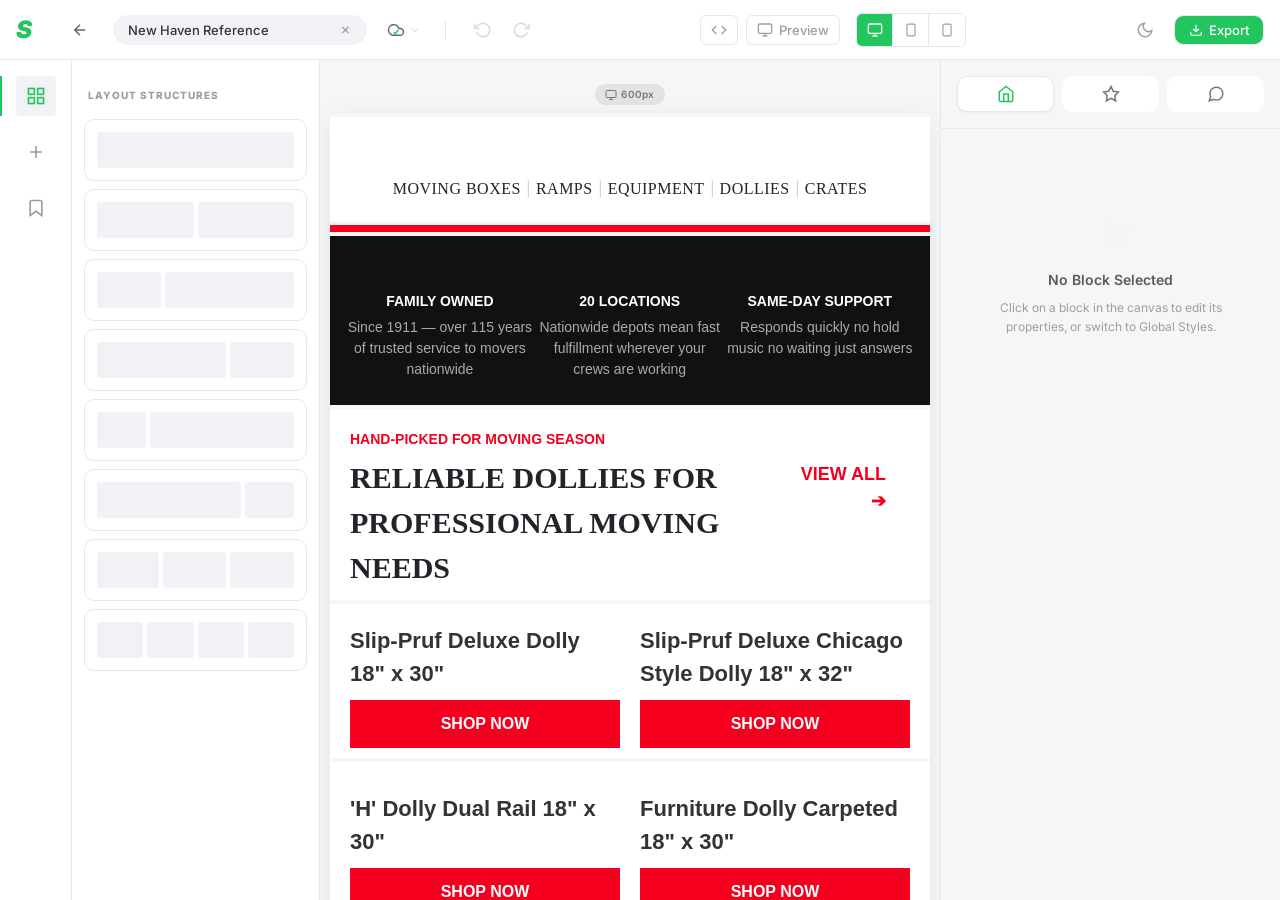
==== commit d18798a5: "b" ====
--- a/index.html
+++ b/index.html
@@ -35,10 +35,14 @@
         </div>
 
         <!-- Save/Cloud -->
-        <button class="toolbar-btn" style="border:none; box-shadow:none; background:transparent; padding:0; gap:2px; color:#666;" id="btn-save" title="Save">
-          <svg style="width:18px;height:18px;" viewBox="0 0 24 24" fill="none" stroke="currentColor" stroke-width="2"><path d="M17.5 19H9a7 7 0 1 1 6.71-9h1.79a4.5 4.5 0 1 1 0 9Z"/><polyline points="9 15 11 17 15 12" stroke="var(--accent-green)"></polyline></svg>
-          <svg style="width:12px;height:12px;color:#ccc;" viewBox="0 0 24 24" fill="none" stroke="currentColor" stroke-width="2"><polyline points="6 9 12 15 18 9"></polyline></svg>
-        </button>
+        <div style="display:flex; align-items:center;">
+          <button class="toolbar-btn" style="border:none; box-shadow:none; background:transparent; padding:4px; color:#666;" id="btn-save" title="Save Template">
+            <svg style="width:18px;height:18px;" viewBox="0 0 24 24" fill="none" stroke="currentColor" stroke-width="2"><path d="M17.5 19H9a7 7 0 1 1 6.71-9h1.79a4.5 4.5 0 1 1 0 9Z"/><polyline points="9 15 11 17 15 12" stroke="var(--accent-green)"></polyline></svg>
+          </button>
+          <button class="toolbar-btn" style="border:none; box-shadow:none; background:transparent; padding:4px; margin-left:-4px; color:#ccc;" id="btn-templates" title="Template Gallery">
+            <svg style="width:12px;height:12px;color:#ccc;" viewBox="0 0 24 24" fill="none" stroke="currentColor" stroke-width="2"><polyline points="6 9 12 15 18 9"></polyline></svg>
+          </button>
+        </div>
 
         <div class="toolbar__divider" style="height:20px; margin:0 4px; background:#e5e7eb;"></div>
 
@@ -115,6 +119,9 @@
         <button class="panel-tab" data-tab="blocks" title="Add Blocks">
           <svg viewBox="0 0 24 24" fill="none" stroke="currentColor" stroke-width="2"><line x1="12" y1="5" x2="12" y2="19"/><line x1="5" y1="12" x2="19" y2="12"/></svg>
         </button>
+        <button class="panel-tab" data-tab="components" title="Saved Components">
+          <svg viewBox="0 0 24 24" fill="none" stroke="currentColor" stroke-width="2"><path d="M19 21l-7-5-7 5V5a2 2 0 0 1 2-2h10a2 2 0 0 1 2 2z"></path></svg>
+        </button>
       </div>
 
       <!-- Wide Sidebar -->
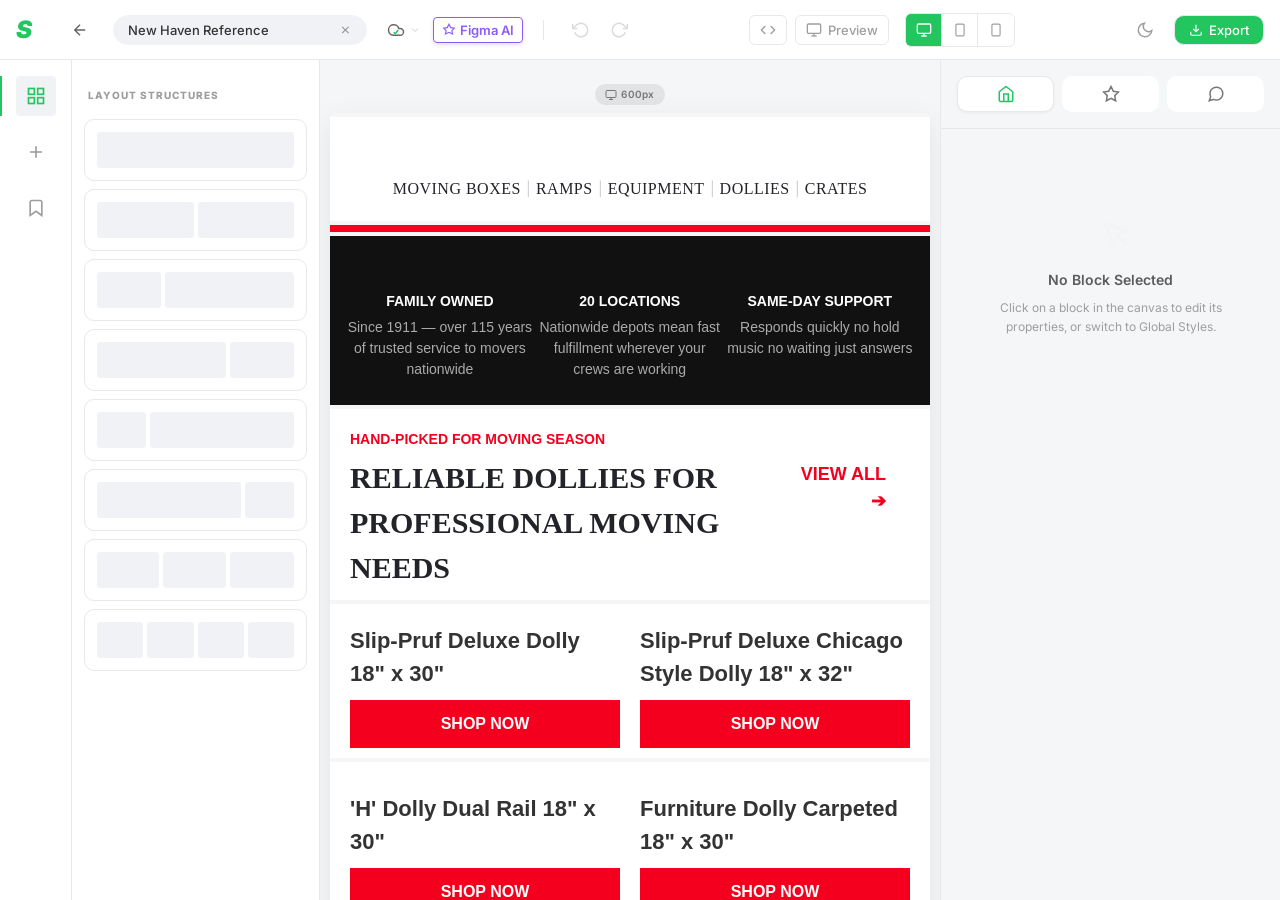
==== commit d82c49e0: "g" ====
--- a/index.html
+++ b/index.html
@@ -42,6 +42,14 @@
           <button class="toolbar-btn" style="border:none; box-shadow:none; background:transparent; padding:4px; margin-left:-4px; color:#ccc;" id="btn-templates" title="Template Gallery">
             <svg style="width:12px;height:12px;color:#ccc;" viewBox="0 0 24 24" fill="none" stroke="currentColor" stroke-width="2"><polyline points="6 9 12 15 18 9"></polyline></svg>
           </button>
+          
+          <!-- Figma AI Button -->
+          <button class="toolbar-btn" style="border:1px solid #8b5cf6; box-shadow:0 2px 4px rgba(139, 92, 246, 0.2); background:transparent; padding:4px 8px; margin-left:8px; border-radius:4px; color:#8b5cf6; display:flex; align-items:center; gap:4px; cursor:pointer;" id="btn-figma-ai" title="Create from Figma with AI">
+            <svg style="width:14px;height:14px;" viewBox="0 0 24 24" fill="none" stroke="currentColor" stroke-width="2">
+              <path d="M12 2l3 6 6 1-4 4 1 6-6-3-6 3 1-6-4-4 6-1 3-6z" />
+            </svg>
+            <span style="font-size:13px; font-weight:600;">Figma AI</span>
+          </button>
         </div>
 
         <div class="toolbar__divider" style="height:20px; margin:0 4px; background:#e5e7eb;"></div>
@@ -206,6 +214,54 @@
     </div>
   </div>
 
+  <!-- ======================== FIGMA AI MODAL ======================== -->
+  <div class="modal-overlay" id="figma-modal">
+    <div class="modal" style="width: 500px; max-width: 90vw;">
+      <div class="modal__header">
+        <h2 class="modal__title">✨ Create from Figma (AI)</h2>
+        <button class="modal__close" id="figma-modal-close">
+          <svg viewBox="0 0 24 24" fill="none" stroke="currentColor" stroke-width="2"><line x1="18" y1="6" x2="6" y2="18"/><line x1="6" y1="6" x2="18" y2="18"/></svg>
+        </button>
+      </div>
+      <div class="modal__body" style="display:flex; flex-direction:column; gap:16px;">
+        <p style="font-size:14px; color:var(--text-muted); line-height: 1.5;">
+          Connect your Figma account to automatically generate a newsletter layout using AI. The AI will look for an <strong>Email</strong> page/folder and an <strong>Email-1</strong> frame to extract images and layout.
+        </p>
+        
+        <div>
+          <label style="display:block; font-size:12px; font-weight:600; margin-bottom:4px; color:var(--text-color);">Figma File URL</label>
+          <input type="text" id="figma-url-input" placeholder="https://www.figma.com/file/..." style="width:100%; padding:10px 12px; border:1px solid var(--border-color); border-radius:6px; font-size:14px; outline:none;" />
+        </div>
+
+        <div>
+          <label style="display:block; font-size:12px; font-weight:600; margin-bottom:4px; color:var(--text-color);">Personal Access Token</label>
+          <input type="password" id="figma-token-input" placeholder="figd_..." style="width:100%; padding:10px 12px; border:1px solid var(--border-color); border-radius:6px; font-size:14px; outline:none;" />
+          <p style="font-size:12px; color:#999; margin-top:6px;">Your token is saved locally in your browser.</p>
+        </div>
+
+        <div style="margin-top: 8px; padding-top: 16px; border-top: 1px solid var(--border-color);">
+          <label style="display:block; font-size:12px; font-weight:600; margin-bottom:4px; color:var(--text-color);">OpenAI API Key (For AI Parsing)</label>
+          <input type="password" id="openai-key-input" placeholder="sk-..." style="width:100%; padding:10px 12px; border:1px solid var(--border-color); border-radius:6px; font-size:14px; outline:none;" />
+          <p style="font-size:12px; color:#999; margin-top:6px;">Required to accurately translate Figma layouts into email blocks.</p>
+        </div>
+      </div>
+      <div class="modal__footer" style="justify-content: flex-end;">
+        <button class="btn btn--primary" id="btn-figma-generate" style="background:#8b5cf6; border-color:#8b5cf6; color:white;">
+          Generate Newsletter with AI ✨
+        </button>
+      </div>
+    </div>
+  </div>
+
+  <!-- ======================== AI LOADING OVERLAY ======================== -->
+  <div class="ai-loading-overlay" id="ai-loading-overlay">
+    <div class="ai-loading-content">
+      <div class="ai-spinner"></div>
+      <h3 id="ai-loading-text" style="color:white; margin-top:16px; margin-bottom:4px;">Connecting to Figma...</h3>
+      <p style="font-size:14px; color:rgba(255,255,255,0.8); margin:0;" id="ai-loading-subtext">AI is preparing to analyze your design</p>
+    </div>
+  </div>
+
   <!-- ======================== TOAST CONTAINER ======================== -->
   <div class="toast-container" id="toast-container"></div>
 
@@ -219,6 +275,7 @@
   <script src="js/drag-drop.js"></script>
   <script src="js/properties-panel.js"></script>
   <script src="js/export.js"></script>
+  <script src="js/figma-ai.js"></script>
   <script src="js/app.js"></script>
 
 </body>
--- a/styles/main.css
+++ b/styles/main.css
@@ -1836,3 +1836,52 @@
 
 .hidden { display: none !important; }
 
+/* ======================== AI LOADING OVERLAY ======================== */
+.ai-loading-overlay {
+  position: fixed;
+  top: 0;
+  left: 0;
+  width: 100vw;
+  height: 100vh;
+  background: rgba(15, 23, 42, 0.85);
+  backdrop-filter: blur(8px);
+  z-index: 9999;
+  display: flex;
+  align-items: center;
+  justify-content: center;
+  opacity: 0;
+  pointer-events: none;
+  transition: opacity 0.3s ease;
+}
+
+.ai-loading-overlay.active {
+  opacity: 1;
+  pointer-events: all;
+}
+
+.ai-loading-content {
+  display: flex;
+  flex-direction: column;
+  align-items: center;
+  text-align: center;
+  background: rgba(30, 41, 59, 0.7);
+  padding: 40px;
+  border-radius: 20px;
+  border: 1px solid rgba(139, 92, 246, 0.3);
+  box-shadow: 0 10px 40px rgba(0, 0, 0, 0.4), 0 0 20px rgba(139, 92, 246, 0.2);
+}
+
+.ai-spinner {
+  width: 50px;
+  height: 50px;
+  border: 4px solid rgba(139, 92, 246, 0.2);
+  border-top: 4px solid #8b5cf6;
+  border-radius: 50%;
+  animation: ai-spin 1s linear infinite;
+  box-shadow: 0 0 15px rgba(139, 92, 246, 0.5);
+}
+
+@keyframes ai-spin {
+  0% { transform: rotate(0deg); }
+  100% { transform: rotate(360deg); }
+}
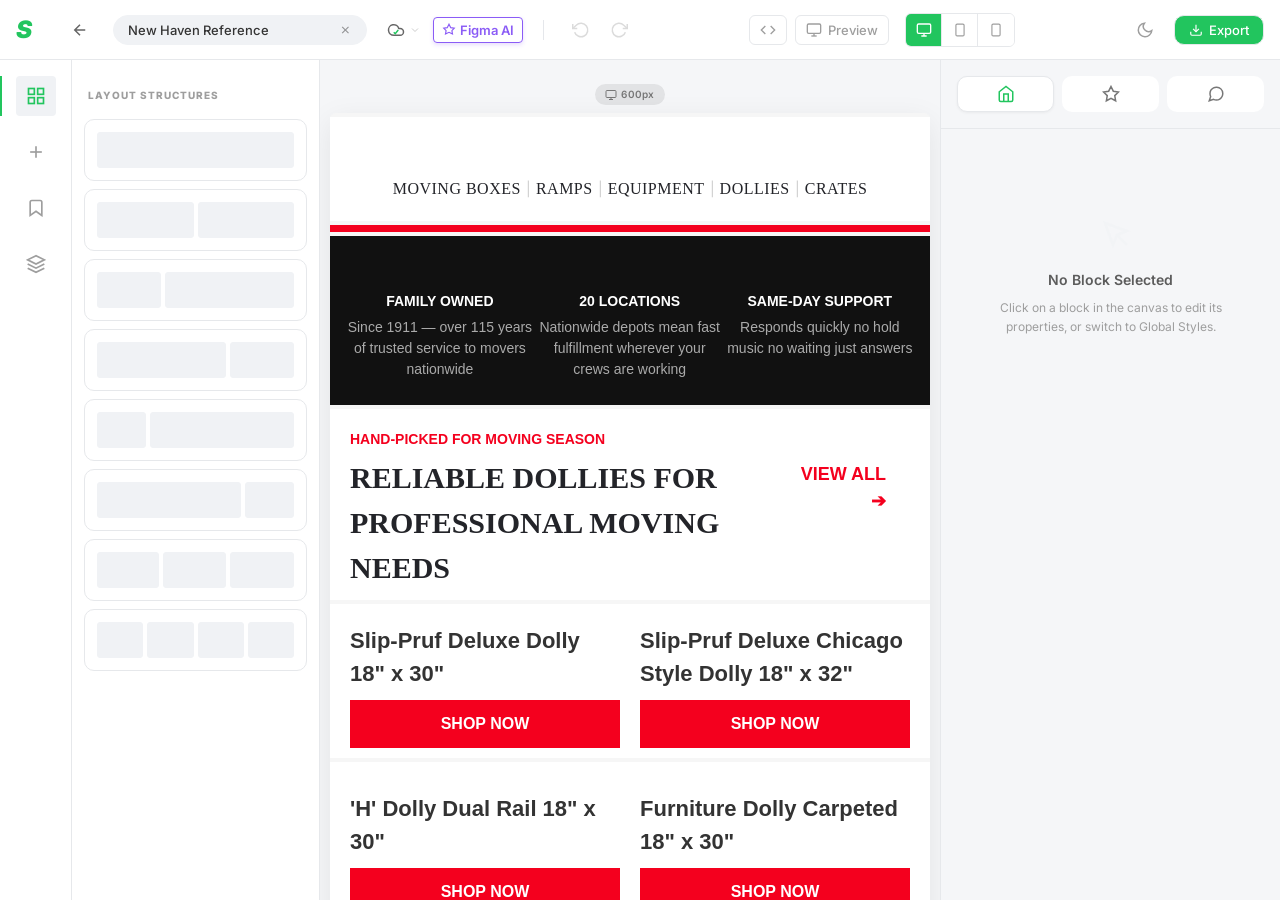
==== commit aec2df04: "b" ====
--- a/index.html
+++ b/index.html
@@ -130,6 +130,9 @@
         <button class="panel-tab" data-tab="components" title="Saved Components">
           <svg viewBox="0 0 24 24" fill="none" stroke="currentColor" stroke-width="2"><path d="M19 21l-7-5-7 5V5a2 2 0 0 1 2-2h10a2 2 0 0 1 2 2z"></path></svg>
         </button>
+        <button class="panel-tab" data-tab="layers" title="Layers">
+          <svg viewBox="0 0 24 24" fill="none" stroke="currentColor" stroke-width="2"><polygon points="12 2 2 7 12 12 22 7 12 2"></polygon><polyline points="2 12 12 17 22 12"></polyline><polyline points="2 17 12 22 22 17"></polyline></svg>
+        </button>
       </div>
 
       <!-- Wide Sidebar -->
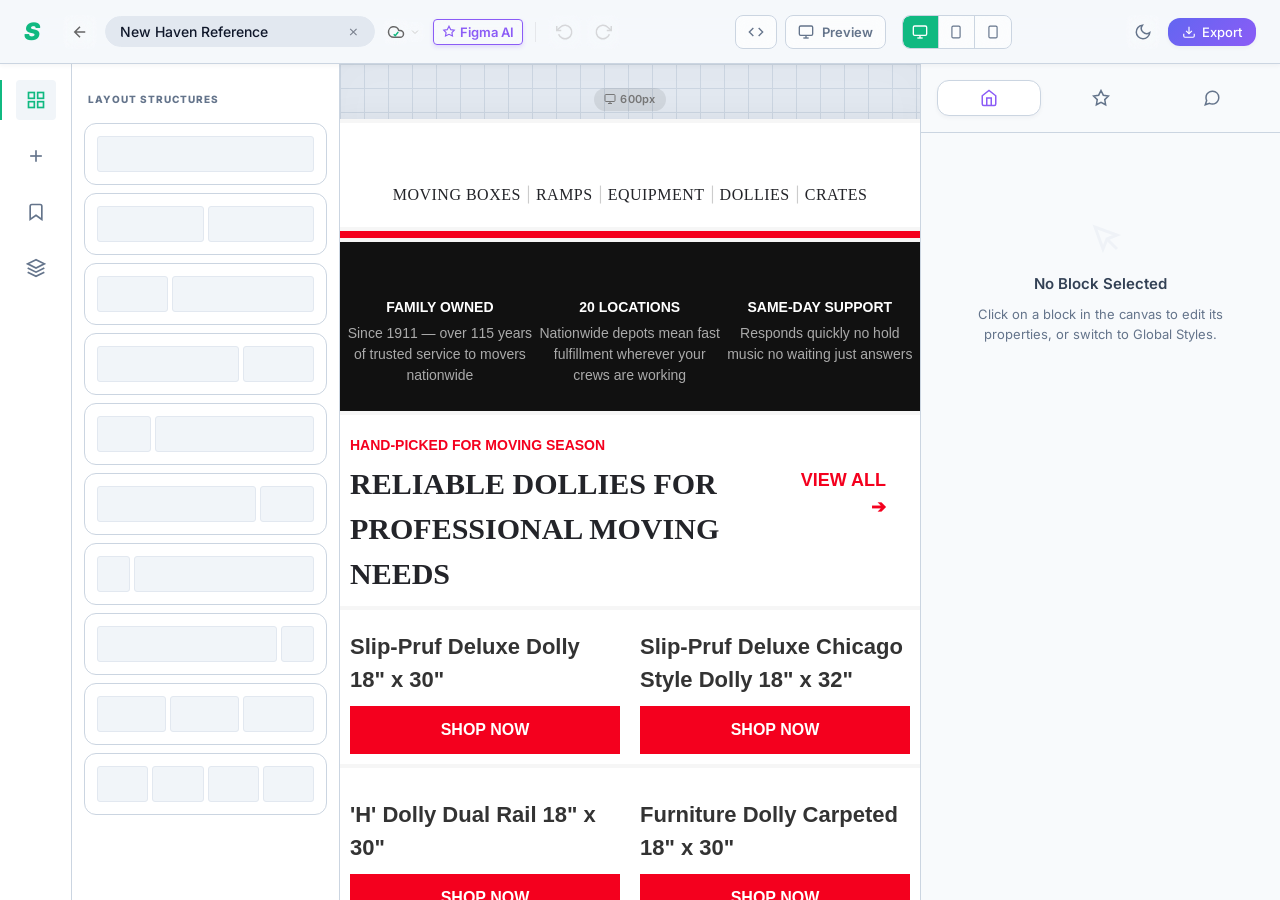
==== commit 9bddb69f: "v" ====
--- a/index.html
+++ b/index.html
@@ -14,10 +14,10 @@
   <div class="app-layout">
 
     <!-- ==================== TOP TOOLBAR ==================== -->
-    <header class="toolbar" id="main-toolbar" style="justify-content: space-between; padding: 0 16px;">
+    <header class="toolbar" id="main-toolbar">
       
       <!-- LEFT SECTION -->
-      <div class="toolbar__left" style="gap: 16px;">
+      <div class="toolbar__left">
         <!-- Logo -->
         <div class="toolbar__logo" style="color:var(--accent-green); font-size:24px; font-style:italic; font-weight:900; letter-spacing:-1px;">
           S
@@ -90,7 +90,7 @@
       </div>
 
       <!-- RIGHT SECTION -->
-      <div class="toolbar__right" style="gap:12px; display: flex; align-items: center;">
+      <div class="toolbar__right">
         <!-- Theme Toggle -->
         <button class="toolbar-btn toolbar-btn--icon" id="btn-theme-toggle" style="border:none; box-shadow:none; background:transparent; color:var(--text-muted);" title="Toggle Dark Mode">
           <svg viewBox="0 0 24 24" fill="none" stroke="currentColor" stroke-width="2"><path d="M21 12.79A9 9 0 1 1 11.21 3 7 7 0 0 0 21 12.79z"></path></svg>
--- a/styles/main.css
+++ b/styles/main.css
@@ -9,44 +9,46 @@
 /* ---------- CSS Custom Properties ---------- */
 :root {
   /* Surface colors */
-  --bg-app: #f5f6f8;
-  --bg-sidebar: #ffffff;
-  --bg-sidebar-hover: #f0f2f5;
-  --bg-panel: #f5f6f8;
-  --bg-panel-header: #ffffff;
-  --bg-canvas: #f5f6f8;
-  --bg-email: #f6f6f6;
+  --bg-app: #e2e8f0;
+  --bg-sidebar: #f8fafc;
+  --bg-sidebar-hover: #f1f5f9;
+  --bg-panel: #f8fafc;
+  --bg-panel-header: #f1f5f9;
+  --bg-canvas: #e2e8f0;
+  --bg-email: #ffffff;
   --bg-input: #ffffff;
   --bg-input-focus: #ffffff;
   --bg-card: #ffffff;
-  --bg-card-hover: #fafafa;
-  --bg-toolbar: #ffffff;
+  --bg-card-hover: #f1f5f9;
+  --bg-toolbar: rgba(248, 250, 252, 0.9);
   --bg-dropdown: #ffffff;
-  --bg-tooltip: #333333;
+  --bg-tooltip: #1e293b;
 
   /* Text colors */
-  --text-primary: #333333;
-  --text-secondary: #5c5c5c;
-  --text-muted: #9e9e9e;
+  --text-primary: #0f172a;
+  --text-secondary: #334155;
+  --text-muted: #64748b;
   --text-inverse: #ffffff;
 
   /* Accent colors */
-  --accent-green: #22c55e;
-  --accent-green-hover: #16a34a;
-  --accent-green-glow: rgba(34, 197, 94, 0.15);
+  --accent-green: #10b981;
+  --accent-green-hover: #059669;
+  --accent-green-glow: rgba(16, 185, 129, 0.25);
   --accent-blue: #3b82f6;
   --accent-orange: #f97316;
-  --accent-orange-border: rgba(249, 115, 22, 0.4);
+  --accent-orange-border: rgba(249, 115, 22, 0.5);
   --accent-red: #ef4444;
   --accent-purple: #8b5cf6;
+  --gradient-primary: linear-gradient(135deg, #6366f1, #8b5cf6);
+  --gradient-hover: linear-gradient(135deg, #4f46e5, #7c3aed);
   
   /* Canvas specific UI */
-  --bg-action-pill: #47475b; /* dark pill like screenshot */
+  --bg-action-pill: #334155;
 
   /* Borders */
-  --border-color: #e6e8eb;
-  --border-light: #f0f2f5;
-  --border-focus: var(--accent-green);
+  --border-color: #cbd5e1;
+  --border-light: #e2e8f0;
+  --border-focus: var(--accent-purple);
 
   /* Spacing */
   --space-xs: 4px;
@@ -57,34 +59,35 @@
   --space-2xl: 32px;
 
   /* Radii */
-  --radius-sm: 6px;
-  --radius-md: 10px;
-  --radius-lg: 14px;
-  --radius-xl: 20px;
+  --radius-sm: 8px;
+  --radius-md: 12px;
+  --radius-lg: 16px;
+  --radius-xl: 24px;
   --radius-full: 9999px;
 
   /* Shadows */
-  --shadow-sm: 0 1px 3px rgba(0, 0, 0, 0.05);
-  --shadow-md: 0 4px 12px rgba(0, 0, 0, 0.05);
-  --shadow-lg: 0 8px 30px rgba(0, 0, 0, 0.08);
-  --shadow-glow-green: 0 4px 12px rgba(34, 197, 94, 0.2);
-  --shadow-glow-orange: 0 4px 12px rgba(249, 115, 22, 0.2);
+  --shadow-sm: 0 2px 4px rgba(15, 23, 42, 0.04);
+  --shadow-md: 0 4px 16px rgba(15, 23, 42, 0.06);
+  --shadow-lg: 0 12px 40px rgba(15, 23, 42, 0.1);
+  --shadow-glow-green: 0 4px 20px rgba(16, 185, 129, 0.3);
+  --shadow-glow-purple: 0 4px 20px rgba(139, 92, 246, 0.3);
+  --shadow-glow-orange: 0 4px 20px rgba(249, 115, 22, 0.3);
 
   /* Typography */
-  --font-family: 'Inter', -apple-system, BlinkMacSystemFont, 'Segoe UI', sans-serif;
-  --font-mono: 'JetBrains Mono', 'Fira Code', 'Consolas', monospace;
-  --font-size-xs: 10px;
-  --font-size-sm: 12px;
-  --font-size-md: 13px;
-  --font-size-base: 14px;
-  --font-size-lg: 16px;
-  --font-size-xl: 18px;
-  --font-size-2xl: 22px;
+  --font-family: 'Inter', system-ui, -apple-system, sans-serif;
+  --font-mono: 'JetBrains Mono', monospace;
+  --font-size-xs: 11px;
+  --font-size-sm: 13px;
+  --font-size-md: 14px;
+  --font-size-base: 15px;
+  --font-size-lg: 18px;
+  --font-size-xl: 20px;
+  --font-size-2xl: 24px;
 
   /* Transitions */
-  --transition-fast: 120ms ease;
-  --transition-normal: 200ms ease;
-  --transition-slow: 350ms ease;
+  --transition-fast: 150ms cubic-bezier(0.4, 0, 0.2, 1);
+  --transition-normal: 250ms cubic-bezier(0.4, 0, 0.2, 1);
+  --transition-slow: 400ms cubic-bezier(0.4, 0, 0.2, 1);
 
   /* Z-indices */
   --z-panel: 10;
@@ -94,41 +97,41 @@
   --z-drag: 100;
 
   /* Panel widths */
-  --panel-left-width: 320px;
-  --panel-right-width: 340px;
-  --toolbar-height: 60px;
+  --panel-left-width: 340px;
+  --panel-right-width: 360px;
+  --toolbar-height: 64px;
 }
 
 /* ==========================================================================
    Dark Mode Theme Overrides
    ========================================================================== */
 .theme-dark {
-  --bg-app: #121212 !important;
-  --bg-sidebar: #1e1e1e !important;
-  --bg-sidebar-hover: #2d2d2d !important;
-  --bg-panel: #1e1e1e !important;
-  --bg-panel-header: #1e1e1e !important;
-  --bg-canvas: #0f0f0f !important;
-  --bg-email: #2a2a2a !important;
-  --bg-input: #2d2d2d !important;
-  --bg-input-focus: #333333 !important;
-  --bg-card: #252525 !important;
-  --bg-card-hover: #2d2d2d !important;
-  --bg-toolbar: #1e1e1e !important;
-  --bg-dropdown: #252525 !important;
-  --bg-tooltip: #ffffff !important;
-
-  --text-primary: #e0e0e0 !important;
-  --text-secondary: #aaaaaa !important;
-  --text-muted: #777777 !important;
-  --text-inverse: #121212 !important;
-
-  --border-color: #333333 !important;
-  --border-light: #2d2d2d !important;
-
-  --shadow-sm: 0 1px 3px rgba(0, 0, 0, 0.4) !important;
-  --shadow-md: 0 4px 12px rgba(0, 0, 0, 0.4) !important;
-  --shadow-lg: 0 8px 30px rgba(0, 0, 0, 0.6) !important;
+  --bg-app: #0f172a !important;
+  --bg-sidebar: rgba(30, 41, 59, 0.85) !important;
+  --bg-sidebar-hover: rgba(51, 65, 85, 0.9) !important;
+  --bg-panel: rgba(30, 41, 59, 0.7) !important;
+  --bg-panel-header: rgba(30, 41, 59, 0.8) !important;
+  --bg-canvas: #020617 !important;
+  --bg-email: #1e293b !important;
+  --bg-input: #1e293b !important;
+  --bg-input-focus: #334155 !important;
+  --bg-card: #1e293b !important;
+  --bg-card-hover: #334155 !important;
+  --bg-toolbar: rgba(15, 23, 42, 0.75) !important;
+  --bg-dropdown: rgba(30, 41, 59, 0.95) !important;
+  --bg-tooltip: #f8fafc !important;
+
+  --text-primary: #f8fafc !important;
+  --text-secondary: #cbd5e1 !important;
+  --text-muted: #64748b !important;
+  --text-inverse: #0f172a !important;
+
+  --border-color: rgba(51, 65, 85, 0.8) !important;
+  --border-light: rgba(71, 85, 105, 0.8) !important;
+
+  --shadow-sm: 0 2px 4px rgba(0, 0, 0, 0.4) !important;
+  --shadow-md: 0 4px 16px rgba(0, 0, 0, 0.4) !important;
+  --shadow-lg: 0 12px 40px rgba(0, 0, 0, 0.6) !important;
 }
 
 .theme-dark .panel-left__thin,
@@ -241,12 +244,14 @@
   display: flex;
   align-items: center;
   justify-content: space-between;
-  padding: 0 var(--space-lg);
+  padding: 0 var(--space-xl);
   background: var(--bg-toolbar);
-  backdrop-filter: blur(12px);
+  backdrop-filter: blur(20px) saturate(180%);
+  -webkit-backdrop-filter: blur(20px) saturate(180%);
   border-bottom: 1px solid var(--border-color);
   z-index: var(--z-toolbar);
   gap: var(--space-md);
+  box-shadow: var(--shadow-sm);
 }
 
 .toolbar__left, .toolbar__center, .toolbar__right {
@@ -320,22 +325,33 @@
   display: flex;
   align-items: center;
   justify-content: center;
-  gap: 6px;
-  padding: 6px 10px;
+  gap: 8px;
+  padding: 8px 12px;
   border-radius: var(--radius-sm);
   border: 1px solid var(--border-color);
-  background: var(--bg-card);
+  background: rgba(255, 255, 255, 0.5);
+  backdrop-filter: blur(8px);
   font-size: var(--font-size-sm);
-  font-weight: 500;
+  font-weight: 600;
   color: var(--text-secondary);
   transition: all var(--transition-fast);
   position: relative;
+  cursor: pointer;
+}
+
+.theme-dark .toolbar-btn {
+  background: rgba(30, 41, 59, 0.5);
 }
 
 .toolbar-btn:hover {
   background: var(--bg-sidebar-hover);
   color: var(--text-primary);
-  border-color: #d1d5db;
+  border-color: var(--border-light);
+  transform: translateY(-1px);
+  box-shadow: var(--shadow-sm);
+}
+.toolbar-btn:active {
+  transform: translateY(1px);
 }
 
 .toolbar-btn--icon {
@@ -356,17 +372,20 @@
 }
 
 .toolbar-btn--primary {
-  background: var(--accent-green);
-  color: var(--text-inverse);
+  background: var(--gradient-primary);
+  color: #ffffff;
   font-weight: 600;
-  padding: 7px 18px;
+  padding: 8px 20px;
   border-radius: var(--radius-md);
+  border: none;
+  box-shadow: var(--shadow-sm);
 }
 
 .toolbar-btn--primary:hover {
-  background: var(--accent-green-hover);
-  color: var(--text-inverse);
-  box-shadow: var(--shadow-glow-green);
+  background: var(--gradient-hover);
+  color: #ffffff;
+  box-shadow: var(--shadow-glow-purple);
+  transform: translateY(-2px);
 }
 
 .toolbar-btn--export {
@@ -618,12 +637,17 @@
 /* ---------- Center Canvas ---------- */
 .canvas-area {
   grid-area: canvas;
-  background: var(--bg-canvas);
+  background-color: var(--bg-canvas);
+  background-image: 
+    linear-gradient(#cbd5e1 1px, transparent 1px),
+    linear-gradient(90deg, #cbd5e1 1px, transparent 1px);
+  background-size: 24px 24px;
   overflow: auto;
   display: flex;
   flex-direction: column;
   align-items: center;
   padding: var(--space-xl) var(--space-lg);
+  box-shadow: inset 0 0 40px rgba(0, 0, 0, 0.02);
 }
 
 .canvas-viewport-label {
@@ -802,22 +826,24 @@
 }
 
 .canvas-block--selected {
-  outline: 2px solid var(--accent-blue) !important;
+  outline: 1px solid var(--accent-blue) !important;
   z-index: 11;
 }
 
 .canvas-block__actions {
   position: absolute;
-  top: 8px;
-  right: 8px;
+  top: -26px;
+  right: -1px;
   display: none;
   flex-direction: row;
-  gap: 4px;
-  z-index: 5;
-  background: var(--bg-action-pill);
-  border-radius: 6px;
-  padding: 4px;
-  box-shadow: var(--shadow-md);
+  align-items: center;
+  gap: 2px;
+  z-index: 50;
+  background: var(--accent-blue);
+  border-radius: 4px;
+  padding: 2px 4px;
+  box-shadow: var(--shadow-sm);
+  border: none;
 }
 
 .canvas-block__actions * {
@@ -827,16 +853,22 @@
 .canvas-block:hover:not(:has(.canvas-block:hover)) > .canvas-block__actions,
 .canvas-block--selected > .canvas-block__actions {
   display: flex;
+  animation: slideDown 0.2s cubic-bezier(0.16, 1, 0.3, 1);
+}
+
+@keyframes slideDown {
+  from { opacity: 0; transform: translateY(4px); }
+  to { opacity: 1; transform: translateY(0); }
 }
 
 .canvas-block__action-btn {
   display: flex;
   align-items: center;
   justify-content: center;
-  width: 28px;
-  height: 28px;
+  width: 22px;
+  height: 22px;
   color: white;
-  border-radius: 50%;
+  border-radius: 4px;
   transition: background var(--transition-fast);
 }
 
@@ -845,31 +877,41 @@
 }
 
 .canvas-block__action-btn svg {
-  width: 14px;
-  height: 14px;
+  width: 12px;
+  height: 12px;
 }
 
 .canvas-block__type-label {
   position: absolute;
-  bottom: 0px;
-  left: 16px;
-  transform: translateY(50%);
-  background: #6366f1; /* purple/blue pill */
+  top: -18px;
+  left: -1px;
+  transform: none;
+  background: var(--accent-blue);
   color: white;
-  font-size: 11px;
+  font-size: 10px;
   font-weight: 500;
-  padding: 4px 12px;
-  border-radius: 12px;
+  padding: 2px 6px 2px 8px;
+  border-radius: 4px 4px 0 0;
   display: none;
-  letter-spacing: 0.3px;
-  z-index: 5;
-  box-shadow: var(--shadow-sm);
+  align-items: center;
+  gap: 4px;
+  letter-spacing: 0.2px;
+  z-index: 50;
+  box-shadow: none;
   max-width: none !important;
+  pointer-events: auto;
+  cursor: grab;
 }
 
 .canvas-block:hover:not(:has(.canvas-block:hover)) > .canvas-block__type-label,
 .canvas-block--selected > .canvas-block__type-label {
   display: block;
+  animation: slideUp 0.2s cubic-bezier(0.16, 1, 0.3, 1);
+}
+
+@keyframes slideUp {
+  from { opacity: 0; transform: translateY(4px); }
+  to { opacity: 1; transform: translateY(0); }
 }
 
 /* Drop zones */
@@ -956,28 +998,32 @@
   display: flex;
   justify-content: center;
   align-items: center;
-  background: #ffffff; /* Explicit white background for inactive tabs */
+  background: transparent;
   transition: all var(--transition-fast);
   cursor: pointer;
+  color: var(--text-muted);
 }
 
 .panel-right__tab:hover {
-  background: #f0f0f0;
+  background: var(--bg-sidebar-hover);
+  color: var(--text-secondary);
 }
 
 .panel-right__tab--active {
   border: 1px solid var(--border-color);
   background: var(--bg-card);
+  color: var(--text-primary);
+  box-shadow: var(--shadow-sm);
 }
 
 .panel-right__tab svg {
   width: 18px;
   height: 18px;
-  color: #777777; /* Grey icons for inactive tabs */
+  color: currentColor;
 }
 
 .panel-right__tab--active svg {
-  color: var(--accent-green);
+  color: var(--accent-purple);
 }
 
 .panel-right__body {
@@ -1165,6 +1211,8 @@
   color: var(--text-muted);
   transition: all var(--transition-fast);
   border-right: 1px solid var(--border-color);
+  background: var(--bg-input);
+  cursor: pointer;
 }
 
 .align-btn:last-child { border-right: none; }
@@ -1175,7 +1223,7 @@
 }
 
 .align-btn--active {
-  background: var(--accent-green);
+  background: var(--bg-action-pill);
   color: var(--text-inverse);
 }
 
@@ -1189,11 +1237,11 @@
 
 /* Accordion section */
 .accordion {
-  background: #ffffff;
-  border: 1px solid #e5e7eb;
+  background: var(--bg-card);
+  border: 1px solid var(--border-color);
   border-radius: var(--radius-sm);
   margin-bottom: var(--space-md);
-  box-shadow: 0 1px 2px rgba(0,0,0,0.02);
+  box-shadow: var(--shadow-sm);
   overflow: hidden;
 }
 
@@ -1885,3 +1933,137 @@
   0% { transform: rotate(0deg); }
   100% { transform: rotate(360deg); }
 }
+
+/* ==========================================================================
+   Inline Image Properties (Stripo-style UI)
+   ========================================================================== */
+
+/* Visual Selection on Canvas */
+.inline-image-selected {
+  outline: 2px solid #22c55e !important;
+  outline-offset: 2px;
+  border-radius: 2px;
+  box-shadow: 0 0 0 4px rgba(34, 197, 94, 0.2);
+}
+
+/* Number Input Group with +/- Buttons */
+.prop-number-group {
+  display: flex;
+  align-items: center;
+  background: var(--bg-secondary);
+  border: 1px solid var(--border-color);
+  border-radius: 20px;
+  overflow: hidden;
+  height: 32px;
+}
+
+.prop-number-btn {
+  width: 32px;
+  height: 100%;
+  display: flex;
+  align-items: center;
+  justify-content: center;
+  background: transparent;
+  border: none;
+  color: var(--text-color);
+  cursor: pointer;
+  font-size: 14px;
+  font-weight: 500;
+  transition: background 0.2s;
+}
+
+.prop-number-btn:hover {
+  background: var(--bg-hover);
+}
+
+.prop-number-input {
+  flex: 1;
+  width: 40px;
+  text-align: center;
+  border: none;
+  background: transparent;
+  color: var(--text-color);
+  font-size: 13px;
+  padding: 0;
+  -moz-appearance: textfield;
+}
+.prop-number-input::-webkit-outer-spin-button,
+.prop-number-input::-webkit-inner-spin-button {
+  -webkit-appearance: none;
+  margin: 0;
+}
+
+/* Text Wrapping Buttons */
+.text-wrap-group {
+  display: flex;
+  gap: 4px;
+}
+
+.text-wrap-btn {
+  width: 36px;
+  height: 32px;
+  display: flex;
+  align-items: center;
+  justify-content: center;
+  background: var(--bg-secondary);
+  border: 1px solid var(--border-color);
+  border-radius: var(--radius-sm);
+  color: var(--text-color);
+  cursor: pointer;
+  transition: all 0.2s;
+}
+
+.text-wrap-btn:hover {
+  background: var(--bg-hover);
+}
+
+.text-wrap-btn.active {
+  border-color: #22c55e;
+  color: #22c55e;
+  background: rgba(34, 197, 94, 0.1);
+}
+
+.text-wrap-btn svg {
+  width: 16px;
+  height: 16px;
+}
+
+/* Cross Layout for Margins/Padding */
+.prop-cross-layout {
+  display: grid;
+  grid-template-columns: 1fr auto 1fr;
+  grid-template-rows: auto auto auto;
+  gap: 8px;
+  align-items: center;
+  justify-items: center;
+  padding: 10px 0;
+}
+
+.prop-cross-top {
+  grid-column: 2;
+  grid-row: 1;
+}
+
+.prop-cross-left {
+  grid-column: 1;
+  grid-row: 2;
+}
+
+.prop-cross-center {
+  grid-column: 2;
+  grid-row: 2;
+  display: flex;
+  align-items: center;
+  justify-content: center;
+  color: var(--text-muted);
+}
+
+.prop-cross-right {
+  grid-column: 3;
+  grid-row: 2;
+}
+
+.prop-cross-bottom {
+  grid-column: 2;
+  grid-row: 3;
+}
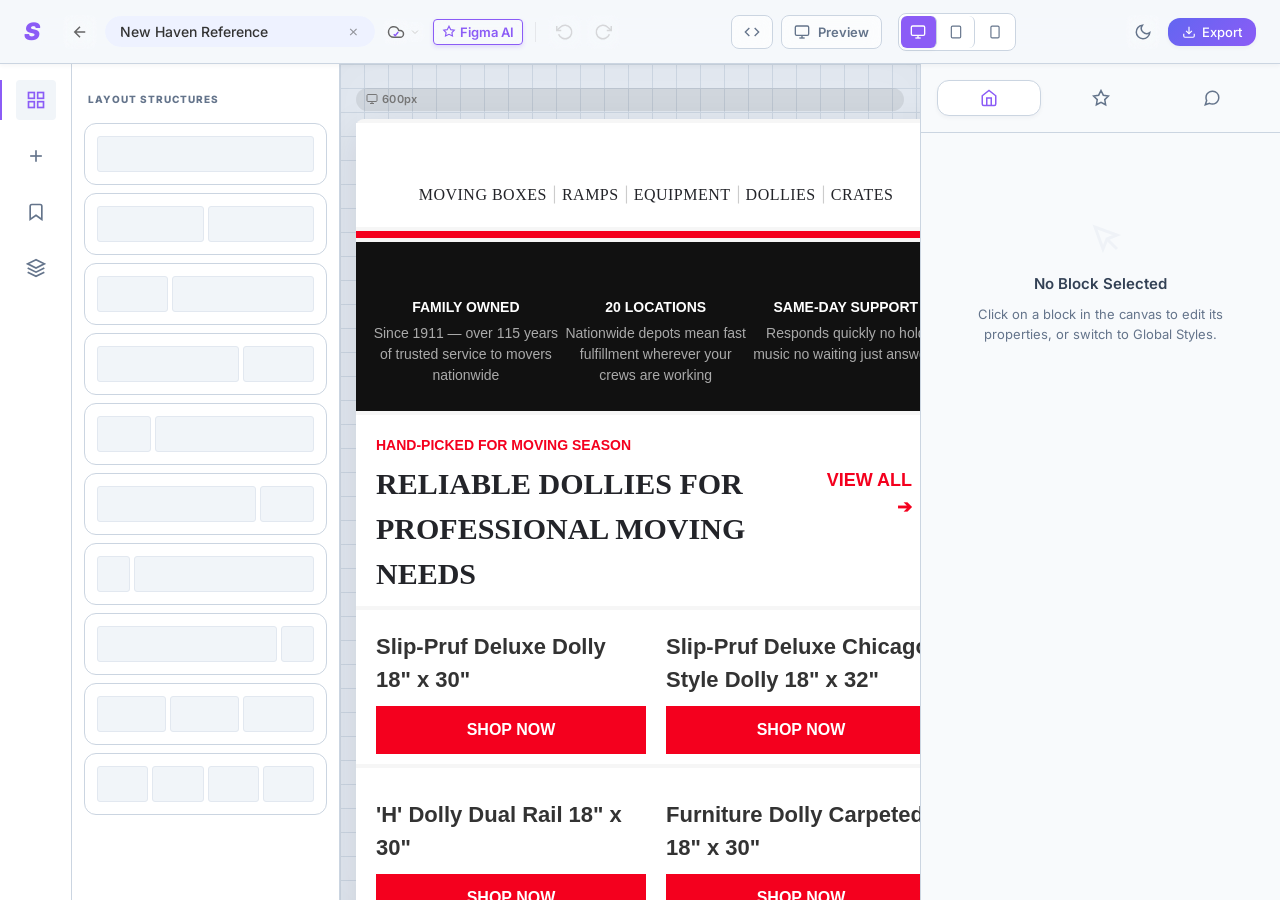
==== commit 765de21b: "gg" ====
--- a/index.html
+++ b/index.html
@@ -76,14 +76,14 @@
         </button>
 
         <!-- Responsive Toggles -->
-        <div style="display:flex; border:1px solid var(--border-color); border-radius:var(--radius-sm); overflow:hidden; margin-left:8px;">
-          <button class="toolbar-btn responsive-toggle__btn responsive-toggle__btn--active" data-viewport="desktop" style="border:none; border-radius:0; border-right:1px solid var(--border-color);">
+        <div class="responsive-toggles">
+          <button class="toolbar-btn responsive-toggle__btn responsive-toggle__btn--active" data-viewport="desktop">
             <svg style="width:16px;height:16px;" viewBox="0 0 24 24" fill="none" stroke="currentColor" stroke-width="2"><rect x="2" y="3" width="20" height="14" rx="2"/><line x1="8" y1="21" x2="16" y2="21"/><line x1="12" y1="17" x2="12" y2="21"/></svg>
           </button>
-          <button class="toolbar-btn responsive-toggle__btn" data-viewport="tablet" style="border:none; border-radius:0; border-right:1px solid var(--border-color); color:var(--text-muted);">
-            <svg style="width:14px;height:14px;" viewBox="0 0 24 24" fill="none" stroke="currentColor" stroke-width="2"><rect x="5" y="2" width="14" height="20" rx="2"/><line x1="12" y1="18" x2="12.01" y2="18"/></svg>
-          </button>
-          <button class="toolbar-btn responsive-toggle__btn" data-viewport="mobile" style="border:none; border-radius:0; padding:6px 12px; color:var(--text-muted);">
+          <button class="toolbar-btn responsive-toggle__btn" data-viewport="tablet">
+            <svg style="width:14px;height:14px;" viewBox="0 0 24 24" fill="none" stroke="currentColor" stroke-width="2"><rect x="4" y="2" width="16" height="20" rx="2"/><line x1="12" y1="18" x2="12.01" y2="18"/></svg>
+          </button>
+          <button class="toolbar-btn responsive-toggle__btn" data-viewport="mobile">
             <svg style="width:14px;height:14px;" viewBox="0 0 24 24" fill="none" stroke="currentColor" stroke-width="2"><rect x="5" y="2" width="14" height="20" rx="2"/><line x1="12" y1="18" x2="12.01" y2="18"/></svg>
           </button>
         </div>
@@ -174,6 +174,9 @@
       </div>
     </aside>
 
+    <!-- Resizers -->
+    <div class="resizer-left" id="resizer-left"></div>
+    <div class="resizer-right" id="resizer-right"></div>
   </div>
 
   <!-- ======================== CODE VIEW MODAL ======================== -->
--- a/styles/main.css
+++ b/styles/main.css
@@ -31,9 +31,9 @@
   --text-inverse: #ffffff;
 
   /* Accent colors */
-  --accent-green: #10b981;
-  --accent-green-hover: #059669;
-  --accent-green-glow: rgba(16, 185, 129, 0.25);
+  --accent-green: #8b5cf6; /* Re-mapped to purple for UI consistency */
+  --accent-green-hover: #7c3aed;
+  --accent-green-glow: rgba(139, 92, 246, 0.25);
   --accent-blue: #3b82f6;
   --accent-orange: #f97316;
   --accent-orange-border: rgba(249, 115, 22, 0.5);
@@ -49,6 +49,7 @@
   --border-color: #cbd5e1;
   --border-light: #e2e8f0;
   --border-focus: var(--accent-purple);
+  --grid-color: #cbd5e1;
 
   /* Spacing */
   --space-xs: 4px;
@@ -128,6 +129,7 @@
 
   --border-color: rgba(51, 65, 85, 0.8) !important;
   --border-light: rgba(71, 85, 105, 0.8) !important;
+  --grid-color: rgba(255, 255, 255, 0.03) !important;
 
   --shadow-sm: 0 2px 4px rgba(0, 0, 0, 0.4) !important;
   --shadow-md: 0 4px 16px rgba(0, 0, 0, 0.4) !important;
@@ -228,6 +230,7 @@
 
 /* ---------- App Layout ---------- */
 .app-layout {
+  position: relative;
   display: grid;
   grid-template-rows: var(--toolbar-height) 1fr;
   grid-template-columns: var(--panel-left-width) 1fr var(--panel-right-width);
@@ -236,6 +239,33 @@
     "left canvas right";
   height: 100vh;
   width: 100vw;
+}
+
+/* ---------- Resizers ---------- */
+.resizer-left, .resizer-right {
+  position: absolute;
+  top: var(--toolbar-height);
+  bottom: 0;
+  width: 8px;
+  cursor: col-resize;
+  z-index: 100;
+  background: transparent;
+  transition: background var(--transition-fast);
+}
+
+.resizer-left {
+  left: var(--panel-left-width);
+  transform: translateX(-50%);
+}
+
+.resizer-right {
+  right: var(--panel-right-width);
+  transform: translateX(50%);
+}
+
+.resizer-left:hover, .resizer-left.is-resizing,
+.resizer-right:hover, .resizer-right.is-resizing {
+  background: var(--accent-purple);
 }
 
 /* ---------- Top Toolbar ---------- */
@@ -270,7 +300,7 @@
   gap: var(--space-sm);
   font-weight: 700;
   font-size: var(--font-size-lg);
-  color: var(--accent-green);
+  color: var(--accent-purple);
   letter-spacing: -0.5px;
   margin-right: var(--space-lg);
 }
@@ -284,13 +314,13 @@
   display: flex;
   align-items: center;
   gap: var(--space-sm);
-  background: var(--border-light);
-  border: 1px solid var(--border-light);
+  background: #eef2ff;
+  border: 1px solid #eef2ff;
   border-radius: var(--radius-xl);
   padding: 6px 14px;
   font-size: var(--font-size-md);
   font-weight: 500;
-  color: var(--text-primary);
+  color: #333;
   min-width: 180px;
   cursor: text;
   transition: border-color var(--transition-fast), background var(--transition-fast);
@@ -298,15 +328,15 @@
 
 .toolbar__template-name:hover,
 .toolbar__template-name:focus-within {
-  border-color: var(--border-color);
-  background: var(--bg-input);
+  border-color: #dbeafe;
+  background: #dbeafe;
 }
 
 .toolbar__template-name input {
   background: none;
   border: none;
   padding: 0;
-  color: var(--text-primary);
+  color: inherit;
   font-weight: 500;
   width: 100%;
 }
@@ -339,6 +369,43 @@
   cursor: pointer;
 }
 
+/* Responsive Toggles */
+.responsive-toggles {
+  display: flex;
+  background: white;
+  border: 1px solid var(--border-color);
+  border-radius: 8px;
+  padding: 2px;
+  gap: 2px;
+  margin-left: var(--space-sm);
+}
+.theme-dark .responsive-toggles {
+  background: var(--bg-input);
+}
+.responsive-toggle__btn {
+  border: none;
+  border-radius: 6px;
+  padding: 6px 14px;
+  background: transparent;
+  color: var(--text-muted);
+  transition: all var(--transition-fast);
+  cursor: pointer;
+  display: flex;
+  align-items: center;
+  justify-content: center;
+}
+.responsive-toggle__btn:hover {
+  background: var(--bg-sidebar-hover);
+}
+.responsive-toggle__btn--active {
+  background: var(--accent-purple);
+  color: white;
+  box-shadow: var(--shadow-sm);
+}
+.responsive-toggle__btn--active:hover {
+  background: var(--accent-purple);
+}
+
 .theme-dark .toolbar-btn {
   background: rgba(30, 41, 59, 0.5);
 }
@@ -489,7 +556,7 @@
   top: 0;
   bottom: 0;
   width: 2px;
-  background: var(--accent-green);
+  background: var(--accent-purple);
 }
 
 .panel-left__body {
@@ -587,7 +654,7 @@
 /* Content block cards */
 .blocks-grid {
   display: grid;
-  grid-template-columns: 1fr;
+  grid-template-columns: 1fr 1fr;
   gap: var(--space-md);
   margin-top: var(--space-sm);
 }
@@ -609,10 +676,13 @@
 }
 
 .block-card:hover {
-  background: var(--bg-card-hover);
-  border-color: var(--accent-green);
+  background: #f5f3ff;
+  border-color: var(--accent-purple);
   transform: translateY(-2px);
-  box-shadow: var(--shadow-md);
+  box-shadow: 0 4px 16px rgba(139, 92, 246, 0.2);
+}
+.theme-dark .block-card:hover {
+  background: rgba(139, 92, 246, 0.15) !important;
 }
 
 .block-card:active {
@@ -623,7 +693,7 @@
 .block-card__icon {
   width: 24px;
   height: 24px;
-  color: var(--accent-green);
+  color: var(--accent-purple);
   opacity: 0.85;
 }
 
@@ -639,13 +709,12 @@
   grid-area: canvas;
   background-color: var(--bg-canvas);
   background-image: 
-    linear-gradient(#cbd5e1 1px, transparent 1px),
-    linear-gradient(90deg, #cbd5e1 1px, transparent 1px);
+    linear-gradient(var(--grid-color) 1px, transparent 1px),
+    linear-gradient(90deg, var(--grid-color) 1px, transparent 1px);
   background-size: 24px 24px;
   overflow: auto;
   display: flex;
   flex-direction: column;
-  align-items: center;
   padding: var(--space-xl) var(--space-lg);
   box-shadow: inset 0 0 40px rgba(0, 0, 0, 0.02);
 }
@@ -662,6 +731,7 @@
   margin-bottom: var(--space-md);
   opacity: 0;
   transition: opacity var(--transition-normal);
+  justify-content: center;
 }
 
 .canvas-viewport-label--visible {
@@ -674,6 +744,7 @@
 }
 
 .canvas-wrapper {
+  margin: 0 auto;
   width: 600px;
   max-width: 600px;
   min-height: calc(100vh - var(--toolbar-height) - var(--space-xl) * 2 - 30px);
@@ -1505,11 +1576,11 @@
   min-width: 240px;
 }
 
-.toast--success { border-left: 3px solid var(--accent-green); }
+.toast--success { border-left: 3px solid #10b981; }
 .toast--error { border-left: 3px solid var(--accent-red); }
 
 .toast__icon { width: 18px; height: 18px; flex-shrink: 0; }
-.toast--success .toast__icon { color: var(--accent-green); }
+.toast--success .toast__icon { color: #10b981; }
 .toast--error .toast__icon { color: var(--accent-red); }
 
 @keyframes toast-in {
@@ -2067,3 +2138,103 @@
   grid-column: 2;
   grid-row: 3;
 }
+
+/* ==========================================================================
+   Responsive Layout Overrides
+   ========================================================================== */
+
+@media (max-width: 1100px) {
+  :root {
+    --panel-left-width: 280px;
+    --panel-right-width: 300px;
+  }
+
+  .toolbar__template-name {
+    max-width: 140px;
+  }
+}
+
+@media (max-width: 768px) {
+  html, body {
+    overflow-y: auto !important;
+    height: auto !important;
+  }
+  .app-layout {
+    display: flex !important;
+    flex-direction: column !important;
+    height: auto !important;
+    min-height: 100vh;
+    overflow-y: auto;
+    overflow-x: hidden;
+  }
+  
+  .toolbar {
+    flex-wrap: wrap;
+    height: auto;
+    min-height: var(--toolbar-height);
+    padding: var(--space-sm);
+    gap: var(--space-sm);
+    justify-content: center;
+  }
+  
+
+
+  .panel-left {
+    width: 100% !important;
+    border-right: none;
+    border-bottom: 1px solid var(--border-color);
+    flex-direction: column;
+    flex-shrink: 0;
+  }
+  
+  .panel-left__thin {
+    flex-direction: row;
+    width: 100%;
+    height: auto;
+    padding: var(--space-sm) 0;
+    justify-content: space-evenly;
+    border-right: none;
+    border-bottom: 1px solid var(--border-color);
+  }
+  
+  .panel-left__wide {
+    width: 100%;
+    height: auto;
+    overflow: hidden;
+    padding: var(--space-sm) 0;
+  }
+  
+  .blocks-grid {
+    display: flex !important;
+    flex-wrap: nowrap !important;
+    overflow-x: auto;
+    overflow-y: hidden;
+    gap: var(--space-sm);
+    padding: 0 var(--space-md) var(--space-sm) var(--space-md);
+    margin-top: 0;
+    -webkit-overflow-scrolling: touch;
+  }
+  
+  .block-card {
+    min-width: 100px;
+    flex-shrink: 0;
+  }
+
+  .canvas-area {
+    flex: 1;
+    min-height: 50vh;
+    padding: var(--space-md);
+  }
+  
+  .canvas-wrapper {
+    width: 100% !important;
+    max-width: 100% !important;
+  }
+
+  .panel-right {
+    width: 100% !important;
+    border-left: none;
+    border-top: 1px solid var(--border-color);
+    flex-shrink: 0;
+  }
+}
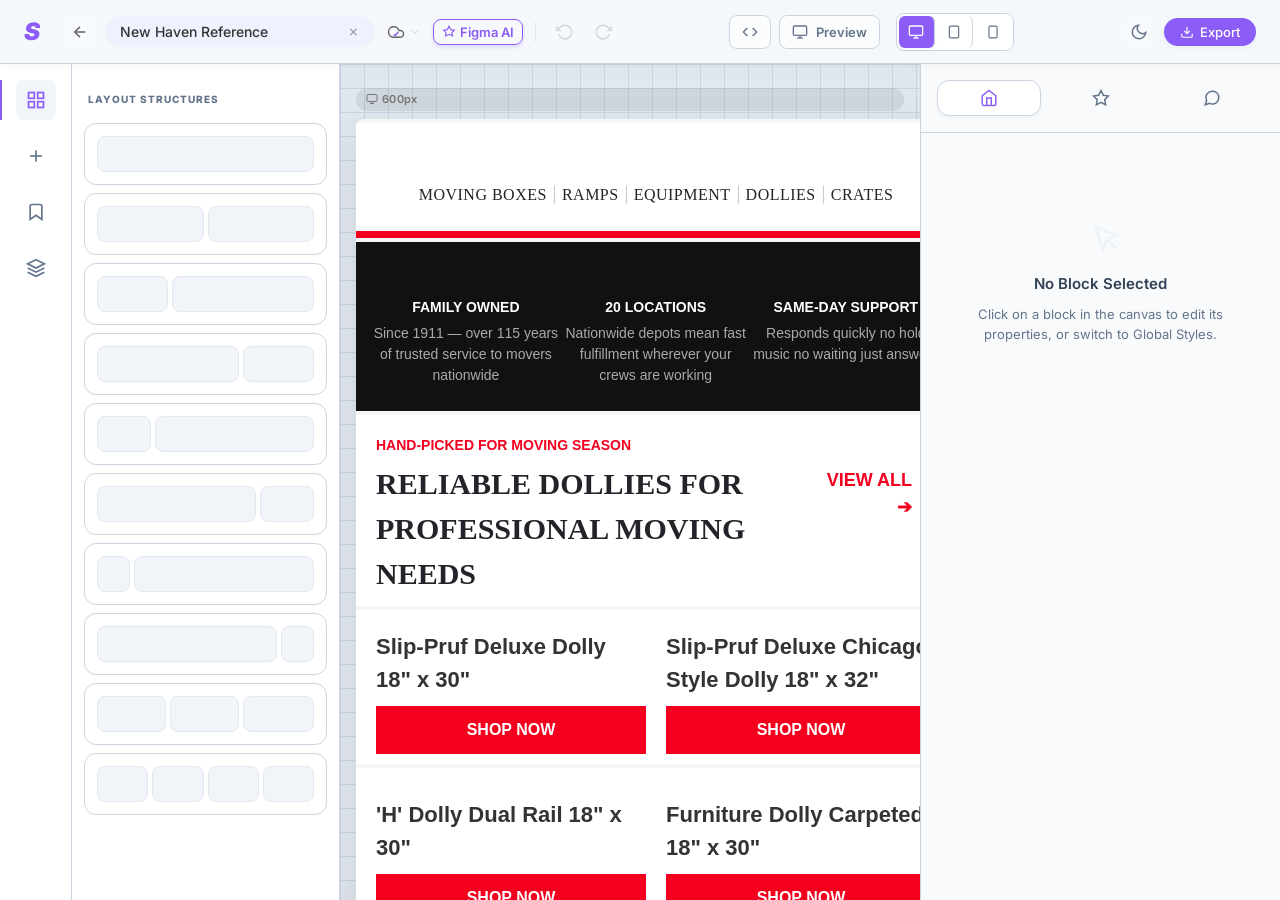
==== commit 80dd083f: "F" ====
--- a/index.html
+++ b/index.html
@@ -44,7 +44,7 @@
           </button>
           
           <!-- Figma AI Button -->
-          <button class="toolbar-btn" style="border:1px solid #8b5cf6; box-shadow:0 2px 4px rgba(139, 92, 246, 0.2); background:transparent; padding:4px 8px; margin-left:8px; border-radius:4px; color:#8b5cf6; display:flex; align-items:center; gap:4px; cursor:pointer;" id="btn-figma-ai" title="Create from Figma with AI">
+          <button class="toolbar-btn" style="border:1px solid #8b5cf6; box-shadow:0 2px 4px rgba(139, 92, 246, 0.2); background:transparent; padding:4px 8px; margin-left:8px; color:#8b5cf6; display:flex; align-items:center; gap:4px; cursor:pointer;" id="btn-figma-ai" title="Create from Figma with AI">
             <svg style="width:14px;height:14px;" viewBox="0 0 24 24" fill="none" stroke="currentColor" stroke-width="2">
               <path d="M12 2l3 6 6 1-4 4 1 6-6-3-6 3 1-6-4-4 6-1 3-6z" />
             </svg>
@@ -98,7 +98,7 @@
 
         <!-- Export -->
         <div style="position:relative;">
-          <button class="toolbar-btn toolbar-btn--primary" style="gap:6px; font-weight:500; font-size:13px; padding:6px 14px;" id="btn-export">
+          <button class="toolbar-btn toolbar-btn--primary" style="gap:6px; font-weight:500; font-size:13px; padding:6px 16px; border-radius:20px; background:var(--accent-purple); color:white; border:none;" id="btn-export">
             <svg viewBox="0 0 24 24" fill="none" stroke="currentColor" stroke-width="2" style="width:14px;height:14px;"><path d="M21 15v4a2 2 0 01-2 2H5a2 2 0 01-2-2v-4"/><polyline points="7 10 12 15 17 10"/><line x1="12" y1="15" x2="12" y2="3"/></svg>
             Export
           </button>
--- a/styles/main.css
+++ b/styles/main.css
@@ -528,7 +528,7 @@
   display: flex;
   align-items: center;
   justify-content: center;
-  border-radius: 4px;
+  border-radius: var(--radius-sm);
   color: var(--text-muted);
   transition: all var(--transition-fast);
   position: relative;
@@ -647,7 +647,7 @@
 .structure-card__col {
   background: var(--bg-sidebar-hover);
   border: 1px solid var(--border-light);
-  border-radius: 3px;
+  border-radius: var(--radius-sm);
   height: 100%;
 }
 
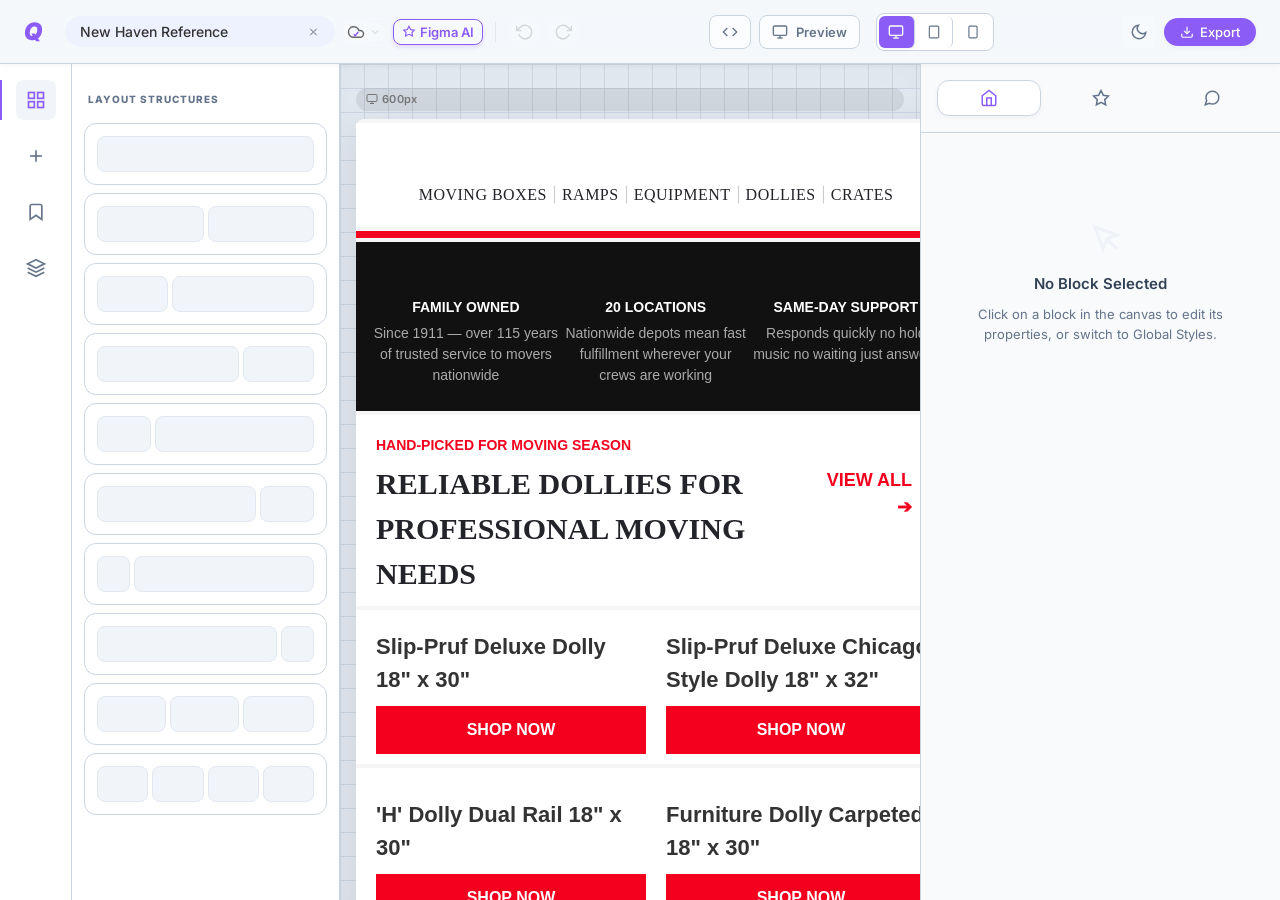
==== commit 72b8293e: "N" ====
--- a/index.html
+++ b/index.html
@@ -19,14 +19,11 @@
       <!-- LEFT SECTION -->
       <div class="toolbar__left">
         <!-- Logo -->
-        <div class="toolbar__logo" style="color:var(--accent-green); font-size:24px; font-style:italic; font-weight:900; letter-spacing:-1px;">
-          S
-        </div>
-
-        <!-- Back Button -->
-        <button class="toolbar-btn toolbar-btn--icon" style="border:none; box-shadow:none; background:transparent;" title="Back">
-          <svg viewBox="0 0 24 24" fill="none" stroke="#666" stroke-width="2"><path d="M19 12H5M12 19l-7-7 7-7"/></svg>
-        </button>
+        <div class="toolbar__logo" style="font-size:24px; font-style:italic; font-weight:900; letter-spacing:-1px;">
+          Q
+        </div>
+
+
 
         <!-- Template Name Pill -->
         <div class="toolbar__template-name">
